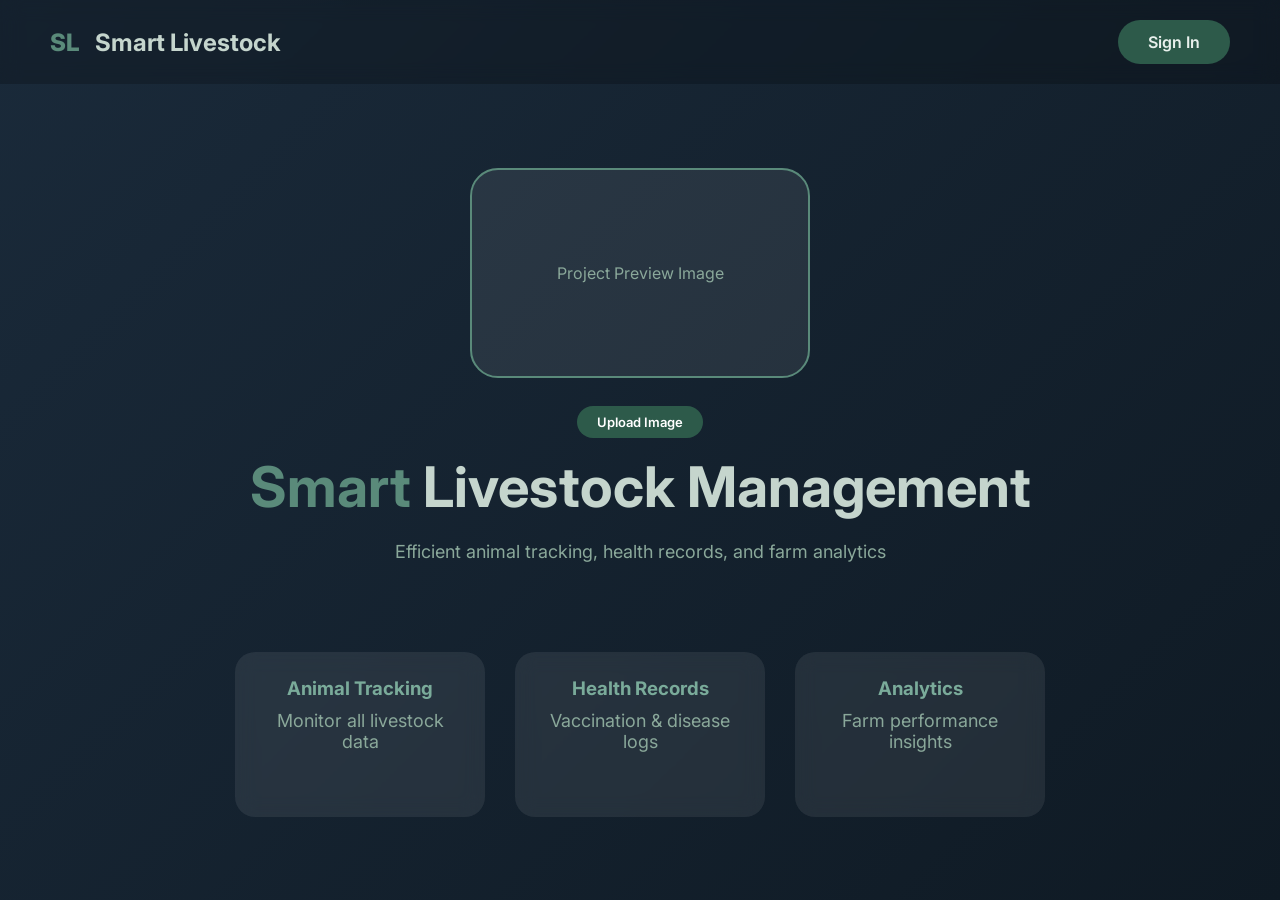
==== index.html @ d2d23c61 "Add files via upload" ====
<!DOCTYPE html>
<html lang="en">
<head>
<meta charset="UTF-8">
<meta name="viewport" content="width=device-width, initial-scale=1.0">
<title>Smart Livestock Management | Auto Tag ID System</title>
<link href="https://fonts.googleapis.com/css2?family=Inter:wght@400;500;600;700;800&display=swap" rel="stylesheet">
<style>
* { margin: 0; padding: 0; box-sizing: border-box; font-family: 'Inter', sans-serif; }

:root {
    --primary: #1a2a3a;
    --primary-dark: #0f1a24;
    --secondary: #2d5a4a;
    --secondary-light: #3a6b5a;
    --accent: #4a7c6b;
    --success: #2d6a4f;
    --warning: #b77e3a;
    --danger: #9b5e5e;
    --info: #3a6b8a;
    --dark: #1a2a2a;
    --light: #e8f0ec;
    --border: #c5d5cd;
    --card-bg: #f5faf7;
    --sidebar-bg: #1a2a2a;
    --sidebar-text: #c5d5cd;
}

body { background: #dce8e2; }

.landing-page {
    min-height: 100vh;
    background: linear-gradient(135deg, #1a2a3a 0%, #0f1a24 100%);
    display: flex;
    flex-direction: column;
}

.landing-nav {
    display: flex;
    justify-content: space-between;
    align-items: center;
    padding: 20px 50px;
    background: rgba(0,0,0,0.2);
    backdrop-filter: blur(10px);
}

.landing-nav .logo { font-size: 24px; font-weight: 700; color: #c5d5cd; }
.landing-nav .logo span { color: #5a8a7a; margin-right: 10px; font-weight: 800; }
.landing-nav button { background: #2d5a4a; color: #e8f0ec; border: none; padding: 12px 30px; border-radius: 40px; font-weight: 600; cursor: pointer; transition: 0.3s; font-size: 16px; }
.landing-nav button:hover { transform: scale(1.05); background: #3a6b5a; }

.landing-hero { flex: 1; display: flex; align-items: center; justify-content: center; text-align: center; color: #c5d5cd; padding: 50px; flex-direction: column; }
.landing-hero h1 { font-size: 56px; margin-bottom: 20px; }
.landing-hero h1 span { color: #5a8a7a; }
.landing-hero p { font-size: 18px; color: #8aa89a; margin-bottom: 40px; }

.features { display: flex; justify-content: center; gap: 30px; flex-wrap: wrap; margin-top: 50px; }
.feature-card { background: rgba(255,255,255,0.08); padding: 25px; border-radius: 20px; width: 250px; text-align: center; backdrop-filter: blur(10px); }
.feature-card h3 { margin-bottom: 10px; color: #7aab9a; }

.login-modal { display: none; position: fixed; top: 0; left: 0; width: 100%; height: 100%; background: rgba(0,0,0,0.85); z-index: 1000; justify-content: center; align-items: center; }
.login-modal-content { background: #f5faf7; padding: 40px; border-radius: 32px; width: 420px; animation: fadeInUp 0.4s ease; }
@keyframes fadeInUp { from { opacity: 0; transform: translateY(30px); } to { opacity: 1; transform: translateY(0); } }
.login-modal-content h2 { margin-bottom: 20px; text-align: center; color: #1a2a3a; }
.login-modal-content input, .login-modal-content select { width: 100%; padding: 14px; margin: 10px 0; border: 2px solid #c5d5cd; border-radius: 16px; font-size: 14px; background: white; }
.login-modal-content input:focus, .login-modal-content select:focus { outline: none; border-color: #2d5a4a; }
.login-modal-content button { width: 100%; padding: 14px; background: #2d5a4a; color: white; border: none; border-radius: 40px; font-weight: 700; cursor: pointer; margin-top: 20px; font-size: 16px; }
.login-modal-content button:hover { background: #3a6b5a; }
.close-modal { float: right; font-size: 28px; cursor: pointer; color: #64748b; }
.close-modal:hover { color: #9b5e5e; }
.login-error { background: #f0e6e6; color: #9b5e5e; padding: 12px; border-radius: 12px; margin-top: 15px; text-align: center; font-size: 13px; display: none; border-left: 4px solid #9b5e5e; }
.admin-contact-info { background: #e8f0ec; padding: 12px; border-radius: 12px; margin-top: 15px; font-size: 12px; text-align: center; color: #1a2a3a; border: 1px solid #c5d5cd; }

.app-container { display: none; }
.dashboard-container { display: flex; min-height: 100vh; background: #dce8e2; }

.sidebar { width: 280px; background: #1a2a2a; border-right: 1px solid #2a3a3a; padding: 30px 20px; position: fixed; height: 100vh; overflow-y: auto; }
.sidebar .logo { font-size: 24px; font-weight: 800; margin-bottom: 40px; color: #c5d5cd; }
.sidebar .logo span { color: #5a8a7a; }
.sidebar a { display: flex; align-items: center; gap: 12px; padding: 12px 16px; margin: 8px 0; border-radius: 12px; color: #8aa89a; text-decoration: none; cursor: pointer; transition: 0.2s; }
.sidebar a:hover, .sidebar a.active { background: #2a3a3a; color: #e8f0ec; }
.user-profile { margin-top: 40px; padding: 20px 0; border-top: 1px solid #2a3a3a; }
.user-profile .avatar { width: 50px; height: 50px; background: #2d5a4a; border-radius: 50%; display: flex; align-items: center; justify-content: center; color: white; font-weight: bold; margin-bottom: 12px; font-size: 20px; }
.logout-btn { background: #4a5a5a; color: white; border: none; padding: 10px; border-radius: 12px; width: 100%; cursor: pointer; margin-top: 15px; font-weight: 600; }
.logout-btn:hover { background: #5a6a6a; }

.main-content { margin-left: 280px; flex: 1; padding: 30px 40px; }

.stats-grid { display: grid; grid-template-columns: repeat(auto-fit, minmax(220px, 1fr)); gap: 20px; margin-bottom: 30px; }
.stat-card { background: white; padding: 25px; border-radius: 20px; border: 1px solid #c5d5cd; text-align: center; transition: 0.2s; cursor: pointer; box-shadow: 0 2px 8px rgba(0,0,0,0.05); }
.stat-card:hover { transform: translateY(-5px); box-shadow: 0 10px 25px -5px rgba(0,0,0,0.1); background: #f5faf7; }
.stat-card h2 { font-size: 36px; color: #1a2a3a; font-weight: 800; }
.stat-card p { color: #4a6a5a; font-size: 14px; font-weight: 600; margin-top: 8px; }

.content-card { background: white; border-radius: 20px; border: 1px solid #c5d5cd; margin-bottom: 25px; overflow: hidden; box-shadow: 0 2px 8px rgba(0,0,0,0.05); }
.card-header { padding: 15px 20px; display: flex; align-items: center; gap: 12px; border-bottom: 1px solid #c5d5cd; background: #f5faf7; }
.card-header .avatar-small { width: 40px; height: 40px; background: #2d5a4a; border-radius: 50%; display: flex; align-items: center; justify-content: center; color: white; font-weight: bold; font-size: 18px; }
.card-body { padding: 20px; }

table { width: 100%; border-collapse: collapse; background: white; border-radius: 16px; overflow: hidden; }
th, td { padding: 12px 16px; text-align: left; font-size: 13px; border-bottom: 1px solid #e0e8e2; }
th { background: #e8f0ec; color: #1a2a3a; font-weight: 600; }

.badge { padding: 4px 12px; border-radius: 30px; color: white; font-size: 11px; font-weight: 600; display: inline-block; }
.badge.admin { background: #2d5a4a; }
.badge.vet { background: #3a6b8a; }
.badge.owner { background: #4a7c6b; }
.badge.pregnant { background: #5a7a6a; }
.badge.healthy { background: #2d6a4f; }
.badge.sick { background: #b77e3a; }
.badge.vaccination { background: #3a6b8a; }

button.edit { background: #3a6b8a; color: white; border: none; padding: 6px 12px; border-radius: 8px; cursor: pointer; margin: 2px; font-weight: 600; font-size: 12px; transition: 0.2s; }
button.edit:hover { background: #2a5a7a; }
button.delete { background: #5a6a5a; color: white; border: none; padding: 6px 12px; border-radius: 8px; cursor: pointer; margin: 2px; font-weight: 600; font-size: 12px; transition: 0.2s; }
button.delete:hover { background: #4a5a4a; }
button.submit { background: #2d5a4a; color: white; padding: 12px; border-radius: 40px; width: 100%; cursor: pointer; border: none; font-weight: 600; transition: 0.2s; }
button.submit:hover { background: #3a6b5a; }

form { background: white; padding: 25px; border-radius: 20px; border: 1px solid #c5d5cd; margin-bottom: 20px; }
input, select, textarea { width: 100%; padding: 12px; margin: 8px 0; border: 1px solid #c5d5cd; border-radius: 12px; transition: 0.2s; background: white; }
input:focus, select:focus, textarea:focus { outline: none; border-color: #2d5a4a; box-shadow: 0 0 0 3px rgba(45,90,74,0.1); }
label { font-weight: 600; font-size: 13px; color: #1a2a3a; display: block; margin-top: 8px; }
.hidden { display: none; }

.error-message { background: #f0e6e6; color: #9b5e5e; padding: 12px; border-radius: 12px; margin: 10px 0; font-size: 13px; border-left: 4px solid #9b5e5e; display: flex; align-items: center; gap: 10px; }

.scan-logs-container { background: white; border-radius: 20px; border: 1px solid #c5d5cd; margin-top: 20px; max-height: 400px; overflow-y: auto; }
.scan-log-item { display: flex; justify-content: space-between; align-items: center; padding: 12px 16px; border-bottom: 1px solid #e0e8e2; }
.scan-log-item .log-action { font-weight: 600; color: #1a2a3a; }
.scan-log-item .log-time { color: #5a7a6a; font-size: 11px; }

.toast { position: fixed; bottom: 30px; right: 30px; background: #2d5a4a; color: white; padding: 12px 20px; border-radius: 12px; z-index: 2000; animation: slideIn 0.3s ease; font-weight: 500; }
.toast.error { background: #9b5e5e; }
@keyframes slideIn { from { transform: translateX(100%); opacity: 0; } to { transform: translateX(0); opacity: 1; } }

.empty-row td { text-align: center; padding: 40px; color: #5a7a6a; }
.auto-tag-info { background: #e8f0ec; padding: 10px 15px; border-radius: 12px; margin-bottom: 15px; font-size: 13px; color: #2d5a4a; border-left: 3px solid #2d5a4a; }
</style>
</head>
<body>

<div class="landing-page" id="landingPage">
    <div class="landing-nav">
        <div class="logo"><span>SL</span> Smart Livestock</div>
        <button id="openLoginBtn">Sign In</button>
    </div>
    <div class="landing-hero">
        <div id="landingProjectImageContainer" style="margin-bottom: 20px;">
            <div id="landingImagePreview" style="width: 340px; height: 210px; background: rgba(255,255,255,0.08); border-radius: 28px; display: flex; align-items: center; justify-content: center; overflow: hidden; border: 2px solid #5a8a7a; margin: 0 auto;">
                <span style="color:#8aa89a;">Project Preview Image</span>
            </div>
        </div>
        <div style="margin-bottom: 15px;">
            <label for="landingImageUpload" style="background: #2d5a4a; padding: 8px 20px; border-radius: 40px; cursor: pointer; font-weight: 600; font-size: 13px; color: white;">Upload Image</label>
            <input type="file" id="landingImageUpload" accept="image/*" style="display: none;">
        </div>
        <h1><span>Smart</span> Livestock Management</h1>
        <p>Efficient animal tracking, health records, and farm analytics</p>
        <div class="features">
            <div class="feature-card"><h3>Animal Tracking</h3><p>Monitor all livestock data</p></div>
            <div class="feature-card"><h3>Health Records</h3><p>Vaccination & disease logs</p></div>
            <div class="feature-card"><h3>Analytics</h3><p>Farm performance insights</p></div>
        </div>
    </div>
</div>

<div class="login-modal" id="loginModal">
    <div class="login-modal-content">
        <span class="close-modal" id="closeModalBtn">&times;</span>
        <h2>Sign In</h2>
        <select id="loginRole">
            <option value="admin">Administrator</option>
            <option value="vet">Veterinarian</option>
            <option value="owner">Owner</option>
        </select>
        <input type="password" id="loginPassword" placeholder="Password">
        <button id="loginBtn">Login</button>
        <div id="loginError" class="login-error"></div>
        <div id="accountHelpMessage" class="admin-contact-info" style="display:none;">
            <strong>No account?</strong><br>Contact Administrator to create your account.<br>Admin Email: admin@livestock.com
        </div>
        <p style="text-align:center; margin-top:15px; font-size:12px; color:#5a7a6a;">Demo: admin123 | vet123 | owner123</p>
    </div>
</div>

<div class="app-container" id="appContainer">
    <div class="dashboard-container">
        <div class="sidebar">
            <div class="logo"><span>SF</span> SmartFarm</div>
            <a onclick="navigateTo('dashboard')" class="nav-link active" data-page="dashboard">Dashboard</a>
            <a onclick="navigateTo('animals')" class="nav-link" data-page="animals" id="navAnimals">Animals</a>
            <a onclick="navigateTo('registerAnimal')" class="nav-link" data-page="registerAnimal" id="navRegisterAnimal">Add Animal</a>
            <a onclick="navigateTo('healthRecords')" class="nav-link" data-page="healthRecords" id="navHealthRecords">Health Records</a>
            <a onclick="navigateTo('registerHealth')" class="nav-link" data-page="registerHealth" id="navRegisterHealth">Add Health Record</a>
            <a onclick="navigateTo('users')" class="nav-link" data-page="users" id="navUsers">Manage Users</a>
            <a onclick="navigateTo('scanLogs')" class="nav-link" data-page="scanLogs" id="navScanLogs">Activity Logs</a>
            <div class="user-profile">
                <div class="avatar" id="userAvatar">JD</div>
                <div><strong id="userName">John Doe</strong></div>
                <div style="font-size:12px; margin-top:5px;" id="userRoleBadge"></div>
                <button class="logout-btn" id="logoutBtn">Sign Out</button>
            </div>
        </div>

        <div class="main-content">
            <div id="dashboardSection">
                <div class="stats-grid">
                    <div class="stat-card" onclick="navigateTo('animals')"><h2 id="totalAnimals">0</h2><p>Total Animals</p></div>
                    <div class="stat-card" onclick="navigateTo('healthRecords')"><h2 id="totalHealth">0</h2><p>Health Records</p></div>
                    <div class="stat-card" onclick="navigateTo('animals')"><h2 id="sickCount">0</h2><p>Sick Animals</p></div>
                    <div class="stat-card" onclick="navigateTo('users')"><h2 id="totalUsers">0</h2><p>System Users</p></div>
                </div>
                <div class="content-card">
                    <div class="card-header"><div class="avatar-small">R</div><div><strong>Recent Activity</strong><br><span style="font-size:12px;">Latest farm updates</span></div></div>
                    <div class="card-body"><div id="recentActivityList"></div></div>
                </div>
            </div>

            <div id="animalsSection" class="hidden">
                <div class="content-card">
                    <div class="card-header"><div class="avatar-small">A</div><div><strong>All Livestock</strong></div></div>
                    <div class="card-body">
                        <div style="overflow-x: auto;">
                            <table>
                                <thead><tr><th>Tag ID</th><th>Name</th><th>Type</th><th>Breed</th><th>Sex</th><th>Pregnancy</th><th>Health</th><th>Actions</th></tr></thead>
                                <tbody id="animalsTableBody"></tbody>
                            </table>
                        </div>
                    </div>
                </div>
            </div>

            <div id="registerAnimalSection" class="hidden">
                <form id="registerAnimalForm">
                    <h3>Register New Animal</h3>
                    <div class="auto-tag-info"><strong>Auto Tag ID:</strong> Tag ID will be automatically generated based on animal type (e.g., COW-001, GOAT-001)</div>
                    <div id="animalFormError" class="error-message" style="display:none;"></div>
                    <label>Generated Tag ID</label>
                    <input type="text" id="generatedTagId" readonly style="background:#e8f0ec; font-weight:bold;">
                    <label>Animal Name</label><input type="text" id="animalName" placeholder="Animal Name" required>
                    <label>Animal Type</label><select id="animalType" required><option value="">Select Type</option></select>
                    <label>Breed</label><select id="animalBreed" required><option value="">Select Breed</option></select>
                    <label>Sex</label><select id="animalSex"><option>Male</option><option>Female</option></select>
                    <label>Birth Date</label><input type="date" id="animalBirthdate">
                    <label>Pregnancy</label><select id="animalPregnant"><option value="false">Not Pregnant</option><option value="true">Pregnant</option></select>
                    <label>Health Status</label><select id="animalSick"><option value="false">Healthy</option><option value="true">Sick</option></select>
                    <label>Owner Contact</label><input type="text" id="animalOwnerContact" placeholder="Owner phone or email">
                    <input type="hidden" id="editAnimalId">
                    <button type="submit" class="submit">Save Animal</button>
                </form>
            </div>

            <div id="healthRecordsSection" class="hidden">
                <div class="content-card">
                    <div class="card-header"><div class="avatar-small">H</div><div><strong>Health Records</strong></div></div>
                    <div class="card-body">
                        <div style="overflow-x: auto;">
                            <table>
                                <thead><tr><th>Animal Tag</th><th>Animal Name</th><th>Type</th><th>Start Date</th><th>End Date</th><th>Next Event</th><th>Vet Name</th><th>Actions</th></tr></thead>
                                <tbody id="healthTableBody"></tbody>
                            </table>
                        </div>
                    </div>
                </div>
            </div>

            <div id="registerHealthSection" class="hidden">
                <form id="registerHealthForm">
                    <h3>Add Health Record</h3>
                    <div id="healthFormError" class="error-message" style="display:none;"></div>
                    <label>Select Animal</label><select id="healthTagId" required></select>
                    <label>Record Type</label><select id="healthType"><option value="Vaccination">Vaccination</option><option value="Pregnancy Check">Pregnancy Check</option><option value="Disease Treatment">Disease Treatment</option><option value="General Checkup">General Checkup</option><option value="Deworming">Deworming</option></select>
                    <label>Start Date</label><input type="date" id="healthStartDate" required>
                    <label>End Date</label><input type="date" id="healthEndDate">
                    <label>Next Scheduled Event</label><input type="date" id="healthNextEvent">
                    <label>Notes</label><textarea id="healthNotes" rows="2" placeholder="Additional details..."></textarea>
                    <label>Vet Name</label><input type="text" id="healthVetName" placeholder="Veterinarian name">
                    <label>Vet Contact</label><input type="text" id="healthVetContact" placeholder="Phone">
                    <input type="hidden" id="editHealthId">
                    <button type="submit" class="submit">Save Record</button>
                </form>
            </div>

            <div id="usersSection" class="hidden">
                <div class="content-card">
                    <div class="card-header"><div class="avatar-small">U</div><div><strong>User Management (Admin Only)</strong></div></div>
                    <div class="card-body">
                        <form id="registerUserForm"><h4>Create New Account</h4><input type="text" id="newUserName" placeholder="Full Name" required><input type="email" id="newUserEmail" placeholder="Email" required><input type="tel" id="newUserPhone" placeholder="Phone Number" required><select id="newUserRole"><option value="owner">Owner</option><option value="vet">Veterinarian</option><option value="admin">Admin</option></select><input type="password" id="newUserPassword" placeholder="Password"><button type="submit" class="submit">Create Account</button></form>
                        <table><thead><tr><th>Name</th><th>Email</th><th>Phone</th><th>Role</th><th>Action</th></tr></thead><tbody id="usersTable"></tbody></table>
                    </div>
                </div>
            </div>

            <div id="scanLogsSection" class="hidden">
                <div class="content-card">
                    <div class="card-header"><div class="avatar-small">L</div><div><strong>System Activity Logs</strong></div></div>
                    <div class="card-body"><div id="scanLogsFullList" class="scan-logs-container"></div></div>
                </div>
            </div>
        </div>
    </div>
</div>

<script>
const breedDatabase = {
    "Cow": ["Holstein Friesian", "Jersey", "Angus", "Hereford", "Sahiwal", "Ankole", "Simmental", "Charolais", "Limousin", "Brahman", "Gelbvieh"],
    "Goat": ["Boer", "Saanen", "Nubian", "Alpine", "Toggenburg", "Angora", "Kiko", "Spanish Goat", "Pygmy Goat", "LaMancha", "Oberhasli"],
    "Sheep": ["Merino", "Dorper", "Suffolk", "Romney", "Balami", "Blackhead Persian", "Hampshire", "Southdown", "Cheviot", "Lincoln", "Karakul"],
    "Pig": ["Yorkshire", "Landrace", "Duroc", "Berkshire", "Large White", "Hampshire", "Pietrain", "Chester White", "Tamworth", "Gloucestershire Old Spots", "Meishan"],
    "Chicken": ["Broiler", "Layer", "Kuroiler", "Rhode Island Red", "Leghorn", "Sussex", "Orpington", "Australorp", "Plymouth Rock", "Wyandotte", "Brahma"],
    "Rabbit": ["New Zealand White", "California", "Flemish Giant", "Rex", "Dutch", "Lionhead", "Angora", "Himalayan", "Mini Lop", "English Lop", "Havana"],
    "Horse": ["Thoroughbred", "Arabian", "Quarter Horse", "Appaloosa", "Andalusian", "Friesian", "Mustang", "Clydesdale", "Shetland Pony", "Morgan", "Paint Horse"],
    "Donkey": ["Standard Donkey", "Mammoth Donkey", "Mediterranean Miniature", "Poitou Donkey", "Abyssinian Donkey", "American Spotted", "Andalusian Donkey", "Burro", "Somali Wild", "Kiang", "Onager"],
    "Turkey": ["Broad Breasted White", "Broad Breasted Bronze", "Bourbon Red", "Narragansett", "Royal Palm", "Standard Bronze", "Beltsville Small White", "Black Turkey", "Midget White", "Jersey Buff", "Slate Turkey"],
    "Duck": ["Pekin Duck", "Muscovy Duck", "Mallard", "Rouen Duck", "Cayuga Duck", "Indian Runner", "Khaki Campbell", "Welsh Harlequin", "Buff Duck", "Saxony Duck", "Silver Appleyard"],
    "Bee": ["Italian Honey Bee", "Carniolan Honey Bee", "German Honey Bee", "Buckfast Bee", "Russian Honey Bee", "Africanized Bee", "Caucasian Bee", "Cordovan Bee", "Minnesota Hygienic", "Saskatraz Bee", "VSH Bee"]
};

const animalTypes = ["Cow", "Goat", "Sheep", "Pig", "Chicken", "Rabbit", "Horse", "Donkey", "Turkey", "Duck", "Bee"];

let currentUser = null;
let animals = [];
let healthRecords = [];
let systemUsers = [];
let scanLogs = [];

function generateUniqueTagId(animalType) {
    const upperType = animalType.toUpperCase();
    const existingTags = animals.filter(a => a.animal_type === animalType).map(a => a.tag_id);
    let maxNum = 0;
    for (let tag of existingTags) {
        const match = tag.match(new RegExp(`^${upperType}-(\\d+)$`));
        if (match) {
            maxNum = Math.max(maxNum, parseInt(match[1]));
        }
    }
    const newNum = maxNum + 1;
    return `${upperType}-${String(newNum).padStart(3, '0')}`;
}

function updateGeneratedTagId() {
    const type = document.getElementById('animalType').value;
    const editId = document.getElementById('editAnimalId').value;
    if (editId) {
        const animal = animals.find(a => a.id == editId);
        if (animal) {
            document.getElementById('generatedTagId').value = animal.tag_id;
            return;
        }
    }
    if (type) {
        const newTag = generateUniqueTagId(type);
        document.getElementById('generatedTagId').value = newTag;
    } else {
        document.getElementById('generatedTagId').value = '';
    }
}

function loadDataFromStorage() {
    animals = JSON.parse(localStorage.getItem('livestock_animals') || '[]');
    healthRecords = JSON.parse(localStorage.getItem('livestock_health') || '[]');
    systemUsers = JSON.parse(localStorage.getItem('livestock_users') || '[]');
    scanLogs = JSON.parse(localStorage.getItem('livestock_logs') || '[]');
    
    if (animals.length === 0) {
        animals = [
            { id: 1, tag_id: "COW-001", name: "Bessie", animal_type: "Cow", breed: "Holstein Friesian", sex: "Female", birthdate: "2020-03-15", is_pregnant: true, is_sick: false, owner_contact: "555-0101" },
            { id: 2, tag_id: "COW-002", name: "Daisy", animal_type: "Cow", breed: "Jersey", sex: "Female", birthdate: "2021-07-22", is_pregnant: false, is_sick: false, owner_contact: "555-0102" },
            { id: 3, tag_id: "GOAT-001", name: "Billy", animal_type: "Goat", breed: "Boer", sex: "Male", birthdate: "2022-01-10", is_pregnant: false, is_sick: true, owner_contact: "555-0103" },
            { id: 4, tag_id: "HORSE-001", name: "Thunder", animal_type: "Horse", breed: "Arabian", sex: "Male", birthdate: "2019-06-15", is_pregnant: false, is_sick: false, owner_contact: "555-0104" }
        ];
        saveAnimals();
    }
    
    if (healthRecords.length === 0 && animals.length > 0) {
        healthRecords = [
            { id: 1, animal_tag_id: "COW-001", animal_name: "Bessie", type: "Pregnancy Check", start_date: "2024-01-15", end_date: "", next_event_date: "2024-04-15", notes: "Regular pregnancy checkup", vet_name: "Dr. Smith", vet_contact: "555-0201" },
            { id: 2, animal_tag_id: "COW-002", animal_name: "Daisy", type: "Vaccination", start_date: "2024-02-01", end_date: "", next_event_date: "2024-08-01", notes: "Annual vaccination", vet_name: "Dr. Johnson", vet_contact: "555-0202" }
        ];
        saveHealthRecords();
    }
    
    if (systemUsers.length === 0) {
        systemUsers = [
            { id: 1, name: "Admin User", email: "admin@livestock.com", phone: "+250788000111", role: "admin", password: "admin123", approved: true },
            { id: 2, name: "Dr. Sarah", email: "vet@livestock.com", phone: "+250788000222", role: "vet", password: "vet123", approved: true },
            { id: 3, name: "Peter Owner", email: "owner@livestock.com", phone: "+250788000333", role: "owner", password: "owner123", approved: true }
        ];
        saveUsers();
    }
}

function saveAnimals() { localStorage.setItem('livestock_animals', JSON.stringify(animals)); }
function saveHealthRecords() { localStorage.setItem('livestock_health', JSON.stringify(healthRecords)); }
function saveUsers() { localStorage.setItem('livestock_users', JSON.stringify(systemUsers)); }
function saveLogs() { localStorage.setItem('livestock_logs', JSON.stringify(scanLogs)); }

function addScanLog(action, details) {
    if (currentUser) {
        scanLogs.unshift({ id: Date.now(), user_name: currentUser.name, user_role: currentUser.role, action: action, details: details, created_at: new Date().toLocaleString() });
        if (scanLogs.length > 100) scanLogs.pop();
        saveLogs();
    }
}

function showToast(msg, isErr = false) {
    let t = document.createElement('div');
    t.className = 'toast' + (isErr ? ' error' : '');
    t.innerText = msg;
    document.body.appendChild(t);
    setTimeout(() => t.remove(), 3000);
}

function populateAnimalTypes() {
    let typeSelect = document.getElementById('animalType');
    typeSelect.innerHTML = '<option value="">Select Type</option>';
    animalTypes.forEach(type => { let opt = document.createElement('option'); opt.value = type; opt.textContent = type; typeSelect.appendChild(opt); });
}

function populateBreeds() {
    let type = document.getElementById('animalType').value;
    let breedSelect = document.getElementById('animalBreed');
    breedSelect.innerHTML = '<option value="">Select Breed</option>';
    if (type && breedDatabase[type]) {
        breedDatabase[type].forEach(breed => { let opt = document.createElement('option'); opt.value = breed; opt.textContent = breed; breedSelect.appendChild(opt); });
    }
    updateGeneratedTagId();
}

document.getElementById('landingImageUpload').addEventListener('change', function(e) {
    let file = e.target.files[0];
    if (file) { let reader = new FileReader(); reader.onload = function(ev) { document.getElementById('landingImagePreview').innerHTML = `<img src="${ev.target.result}" style="width:100%; height:100%; object-fit:cover;">`; localStorage.setItem('livestock_landing_image', ev.target.result); }; reader.readAsDataURL(file); }
});
const savedLandingImage = localStorage.getItem('livestock_landing_image');
if (savedLandingImage) document.getElementById('landingImagePreview').innerHTML = `<img src="${savedLandingImage}" style="width:100%; height:100%; object-fit:cover;">`;

function performLogin() {
    let role = document.getElementById('loginRole').value, pwd = document.getElementById('loginPassword').value, errorDiv = document.getElementById('loginError'), helpDiv = document.getElementById('accountHelpMessage');
    errorDiv.style.display = 'none'; helpDiv.style.display = 'none';
    if (!pwd) { errorDiv.innerHTML = 'Please enter password'; errorDiv.style.display = 'block'; return; }
    let found = systemUsers.find(u => u.role === role && u.password === pwd && u.approved);
    if (found) {
        currentUser = found;
        document.getElementById('landingPage').style.display = 'none';
        document.getElementById('appContainer').style.display = 'block';
        document.getElementById('loginModal').style.display = 'none';
        document.getElementById('loginPassword').value = '';
        updateUIByRole();
        refreshAllData();
        addScanLog('Login', `${found.name} logged in`);
        showToast(`Welcome, ${found.name}!`);
    } else { errorDiv.innerHTML = 'Invalid credentials!'; errorDiv.style.display = 'block'; helpDiv.style.display = 'block'; }
}

function refreshAllData() {
    updateDashboard();
    renderAnimalsTable();
    renderHealthRecordsTable();
    renderUsersTable();
    renderScanLogs();
    updateHealthTagOptions();
}

function logout() { if (currentUser) addScanLog('Logout', `${currentUser.name} logged out`); currentUser = null; document.getElementById('landingPage').style.display = 'block'; document.getElementById('appContainer').style.display = 'none'; document.getElementById('loginModal').style.display = 'none'; }

function updateUIByRole() {
    let role = currentUser.role, isVet = (role === 'vet');
    document.getElementById('navAnimals').style.display = isVet ? 'none' : 'flex';
    document.getElementById('navRegisterAnimal').style.display = (role === 'admin' || role === 'owner') ? 'flex' : 'none';
    document.getElementById('navRegisterHealth').style.display = (role === 'admin' || role === 'vet') ? 'flex' : 'none';
    document.getElementById('navUsers').style.display = (role === 'admin') ? 'flex' : 'none';
    document.getElementById('navScanLogs').style.display = (role === 'admin') ? 'flex' : 'none';
    document.getElementById('userAvatar').innerHTML = currentUser.name.charAt(0).toUpperCase();
    document.getElementById('userName').innerHTML = currentUser.name;
    let roleNames = { admin: 'Administrator', vet: 'Veterinarian', owner: 'Owner' };
    document.getElementById('userRoleBadge').innerHTML = `<span class="badge ${role}">${roleNames[role]}</span>`;
}

function navigateTo(page) {
    document.querySelectorAll('.main-content > div').forEach(div => div.classList.add('hidden'));
    document.getElementById(page + 'Section').classList.remove('hidden');
    document.querySelectorAll('.nav-link').forEach(l => l.classList.remove('active'));
    let activeLink = document.querySelector(`.nav-link[data-page="${page}"]`);
    if (activeLink) activeLink.classList.add('active');
    if (page === 'dashboard') updateDashboard();
    if (page === 'animals' && currentUser.role !== 'vet') renderAnimalsTable();
    if (page === 'healthRecords') renderHealthRecordsTable();
    if (page === 'registerHealth') updateHealthTagOptions();
    if (page === 'users' && currentUser.role === 'admin') renderUsersTable();
    if (page === 'scanLogs' && currentUser.role === 'admin') renderScanLogs();
}

function updateDashboard() {
    document.getElementById('totalAnimals').innerText = animals.length;
    document.getElementById('totalHealth').innerText = healthRecords.length;
    document.getElementById('sickCount').innerText = animals.filter(a => a.is_sick).length;
    document.getElementById('totalUsers').innerText = systemUsers.length;
    let recent = ''; for (let i = 0; i < Math.min(5, scanLogs.length); i++) { recent += `<div style="padding:10px 0; border-bottom:1px solid #e0e8e2;"><strong>${scanLogs[i].action}</strong> - ${scanLogs[i].user_name}<br><span style="font-size:11px; color:#5a7a6a;">${scanLogs[i].created_at}</span></div>`; }
    document.getElementById('recentActivityList').innerHTML = recent || '<p style="text-align:center; padding:20px;">No recent activity</p>';
}

function renderScanLogs() { let c = document.getElementById('scanLogsFullList'); if (!c) return; c.innerHTML = scanLogs.length ? scanLogs.map(l => `<div class="scan-log-item"><div><span class="log-action">${l.action}</span><br><span class="log-time">${l.details}</span></div><div><span class="log-time">${l.user_name} - ${l.created_at}</span></div></div>`).join('') : '<div style="padding:20px;text-align:center;">No logs yet</div>'; }

function renderAnimalsTable() {
    if (currentUser && currentUser.role === 'vet') return;
    let tbody = document.getElementById('animalsTableBody');
    if (!tbody) return;
    tbody.innerHTML = '';
    if (animals.length === 0) { tbody.innerHTML = '<tr class="empty-row"><td colspan="8">No animals registered. Click "Add Animal" to get started.</tr>'; return; }
    let canEdit = (currentUser && (currentUser.role === 'admin' || currentUser.role === 'owner'));
    let canDelete = (currentUser && currentUser.role === 'admin');
    animals.forEach(animal => { let row = tbody.insertRow(); let btns = ''; if (canEdit) btns += `<button class="edit" onclick="editAnimal(${animal.id})">Edit</button>`; if (canDelete) btns += `<button class="delete" onclick="deleteAnimal(${animal.id})">Delete</button>`; row.innerHTML = `<td><strong>${animal.tag_id}</strong></td><td>${animal.name}</td><td>${animal.animal_type}</td><td>${animal.breed || ''}</td><td>${animal.sex}</td><td><span class="badge ${animal.is_pregnant ? 'pregnant' : 'healthy'}">${animal.is_pregnant ? 'Pregnant' : 'Not Pregnant'}</span></td><td><span class="badge ${animal.is_sick ? 'sick' : 'healthy'}">${animal.is_sick ? 'Sick' : 'Healthy'}</span></td><td>${btns}</td>`; });
}

function renderHealthRecordsTable() {
    let tbody = document.getElementById('healthTableBody');
    if (!tbody) return;
    tbody.innerHTML = '';
    if (healthRecords.length === 0) { tbody.innerHTML = '<tr class="empty-row"><td colspan="8">No health records. Click "Add Health Record" to get started.</tr>'; return; }
    let canEdit = (currentUser && (currentUser.role === 'admin' || currentUser.role === 'vet'));
    let canDelete = (currentUser && currentUser.role === 'admin');
    healthRecords.forEach(record => { let row = tbody.insertRow(); let btns = ''; if (canEdit) btns += `<button class="edit" onclick="editHealth(${record.id})">Edit</button>`; if (canDelete) btns += `<button class="delete" onclick="deleteHealth(${record.id})">Delete</button>`; row.innerHTML = `<td><strong>${record.animal_tag_id}</strong></td><td>${record.animal_name || '—'}</td><td><span class="badge vaccination">${record.type}</span></td><td>${record.start_date || '—'}</td><td>${record.end_date || '—'}</td><td>${record.next_event_date || '—'}</td><td>${record.vet_name || '—'}</td><td>${btns}</td>`; });
}

function updateHealthTagOptions() { let sel = document.getElementById('healthTagId'); if (!sel) return; sel.innerHTML = '<option value="">Select Animal</option>'; animals.forEach(animal => { let opt = document.createElement('option'); opt.value = animal.tag_id; opt.textContent = `${animal.name} (${animal.tag_id}) - ${animal.animal_type}`; sel.appendChild(opt); }); }

document.getElementById('registerAnimalForm').onsubmit = function(e) {
    e.preventDefault();
    if (currentUser.role !== 'admin' && currentUser.role !== 'owner') { showToast("Permission denied!", true); return; }
    let sex = document.getElementById('animalSex').value, preg = document.getElementById('animalPregnant').value === 'true';
    if (sex === 'Male' && preg) { document.getElementById('animalFormError').style.display = 'flex'; document.getElementById('animalFormError').innerHTML = 'ERROR: A male animal cannot be pregnant!'; return; }
    let editId = document.getElementById('editAnimalId').value;
    let generatedTag = document.getElementById('generatedTagId').value;
    let animalData = { id: editId ? parseInt(editId) : Date.now(), tag_id: generatedTag, name: document.getElementById('animalName').value.trim(), animal_type: document.getElementById('animalType').value, breed: document.getElementById('animalBreed').value, sex: sex, birthdate: document.getElementById('animalBirthdate').value, is_pregnant: preg, is_sick: document.getElementById('animalSick').value === 'true', owner_contact: document.getElementById('animalOwnerContact').value };
    if (!animalData.name || !animalData.animal_type || !animalData.breed) { showToast("Name, Type and Breed are required", true); return; }
    if (!editId && animals.some(a => a.tag_id === generatedTag)) { showToast("Tag ID already exists!", true); return; }
    document.getElementById('animalFormError').style.display = 'none';
    if (editId) { let index = animals.findIndex(a => a.id == editId); if (index !== -1) animals[index] = animalData; addScanLog('Updated Animal', `${animalData.name} updated`); showToast("Animal updated successfully"); } 
    else { animals.push(animalData); addScanLog('Added Animal', `${animalData.name} registered with tag ${generatedTag}`); showToast("Animal registered successfully"); }
    saveAnimals(); document.getElementById('editAnimalId').value = ''; this.reset(); document.getElementById('animalBreed').innerHTML = '<option value="">Select Breed</option>'; document.getElementById('generatedTagId').value = ''; refreshAllData(); navigateTo('animals');
};

document.getElementById('registerHealthForm').onsubmit = function(e) {
    e.preventDefault();
    if (currentUser.role !== 'admin' && currentUser.role !== 'vet') { showToast("Only Admin or Vet can manage health records", true); return; }
    let selectedTag = document.getElementById('healthTagId').value, selectedAnimal = animals.find(a => a.tag_id === selectedTag);
    let editId = document.getElementById('editHealthId').value;
    let recordData = { id: editId ? parseInt(editId) : Date.now(), animal_tag_id: selectedTag, animal_name: selectedAnimal ? selectedAnimal.name : '', type: document.getElementById('healthType').value, start_date: document.getElementById('healthStartDate').value, end_date: document.getElementById('healthEndDate').value, next_event_date: document.getElementById('healthNextEvent').value, notes: document.getElementById('healthNotes').value, vet_name: document.getElementById('healthVetName').value, vet_contact: document.getElementById('healthVetContact').value };
    if (!recordData.animal_tag_id || !recordData.start_date) { showToast("Animal and Start Date are required", true); return; }
    if (editId) { let index = healthRecords.findIndex(r => r.id == editId); if (index !== -1) healthRecords[index] = recordData; addScanLog('Updated Health', `${recordData.type} record updated`); showToast("Health record updated"); } 
    else { healthRecords.push(recordData); addScanLog('Added Health', `${recordData.type} record added for ${recordData.animal_tag_id}`); showToast("Health record saved"); }
    saveHealthRecords(); document.getElementById('editHealthId').value = ''; this.reset(); refreshAllData(); navigateTo('healthRecords');
};

document.getElementById('registerUserForm').onsubmit = function(e) { e.preventDefault(); if (currentUser.role !== 'admin') { showToast("Only Admin can create accounts!", true); return; } let newUser = { id: Date.now(), name: document.getElementById('newUserName').value, email: document.getElementById('newUserEmail').value, phone: document.getElementById('newUserPhone').value, role: document.getElementById('newUserRole').value, password: document.getElementById('newUserPassword').value || 'temp123', approved: true }; systemUsers.push(newUser); saveUsers(); addScanLog('Created User', `Account for ${newUser.name} created`); showToast(`Account created for ${newUser.name}`); renderUsersTable(); this.reset(); };
function renderUsersTable() { let tbody = document.getElementById('usersTable'); if (!tbody) return; tbody.innerHTML = ''; systemUsers.forEach(user => { let row = tbody.insertRow(); let delBtn = (currentUser?.role === 'admin' && user.role !== 'admin') ? `<button class="delete" onclick="deleteUser(${user.id})">Delete</button>` : '—'; row.innerHTML = `<td><strong>${user.name}</strong></td><td>${user.email}</td><td>${user.phone || ''}</td><td><span class="badge ${user.role}">${user.role}</span></td><td>${delBtn}</td>`; }); }
function deleteUser(id) { if (confirm('Delete this user?')) { systemUsers = systemUsers.filter(u => u.id !== id); saveUsers(); renderUsersTable(); showToast('User deleted'); } }
function editAnimal(id) { let animal = animals.find(a => a.id === id); if (!animal) return; document.getElementById('editAnimalId').value = animal.id; document.getElementById('generatedTagId').value = animal.tag_id; document.getElementById('animalName').value = animal.name; document.getElementById('animalType').value = animal.animal_type; populateBreeds(); setTimeout(() => document.getElementById('animalBreed').value = animal.breed, 50); document.getElementById('animalSex').value = animal.sex; document.getElementById('animalBirthdate').value = animal.birthdate || ''; document.getElementById('animalPregnant').value = animal.is_pregnant ? 'true' : 'false'; document.getElementById('animalSick').value = animal.is_sick ? 'true' : 'false'; document.getElementById('animalOwnerContact').value = animal.owner_contact || ''; navigateTo('registerAnimal'); }
function deleteAnimal(id) { if (currentUser.role !== 'admin') { showToast("Only Admin can delete animals", true); return; } let animal = animals.find(a => a.id === id); if (confirm(`Delete ${animal.name}? This will also delete all health records.`)) { animals = animals.filter(a => a.id !== id); healthRecords = healthRecords.filter(h => h.animal_tag_id !== animal.tag_id); saveAnimals(); saveHealthRecords(); addScanLog('Deleted Animal', `${animal.tag_id} removed`); refreshAllData(); showToast('Animal deleted'); } }
function editHealth(id) { let record = healthRecords.find(r => r.id === id); if (!record) return; document.getElementById('editHealthId').value = record.id; document.getElementById('healthTagId').value = record.animal_tag_id; document.getElementById('healthType').value = record.type; document.getElementById('healthStartDate').value = record.start_date || ''; document.getElementById('healthEndDate').value = record.end_date || ''; document.getElementById('healthNextEvent').value = record.next_event_date || ''; document.getElementById('healthNotes').value = record.notes || ''; document.getElementById('healthVetName').value = record.vet_name || ''; document.getElementById('healthVetContact').value = record.vet_contact || ''; navigateTo('registerHealth'); }
function deleteHealth(id) { if (currentUser.role !== 'admin') { showToast("Only Admin can delete health records", true); return; } if (confirm('Delete this health record?')) { healthRecords = healthRecords.filter(r => r.id !== id); saveHealthRecords(); addScanLog('Deleted Health', 'Health record removed'); refreshAllData(); showToast('Health record deleted'); } }

document.getElementById('openLoginBtn').onclick = () => document.getElementById('loginModal').style.display = 'flex';
document.getElementById('closeModalBtn').onclick = () => document.getElementById('loginModal').style.display = 'none';
document.getElementById('loginBtn').onclick = performLogin;
document.getElementById('logoutBtn').onclick = logout;
window.onclick = e => { if (e.target == document.getElementById('loginModal')) document.getElementById('loginModal').style.display = 'none'; };
document.getElementById('loginPassword').onkeypress = e => { if (e.key === 'Enter') performLogin(); };
document.getElementById('animalType').addEventListener('change', function() { populateBreeds(); updateGeneratedTagId(); });

populateAnimalTypes();
loadDataFromStorage();
</script>
</body>
</html>
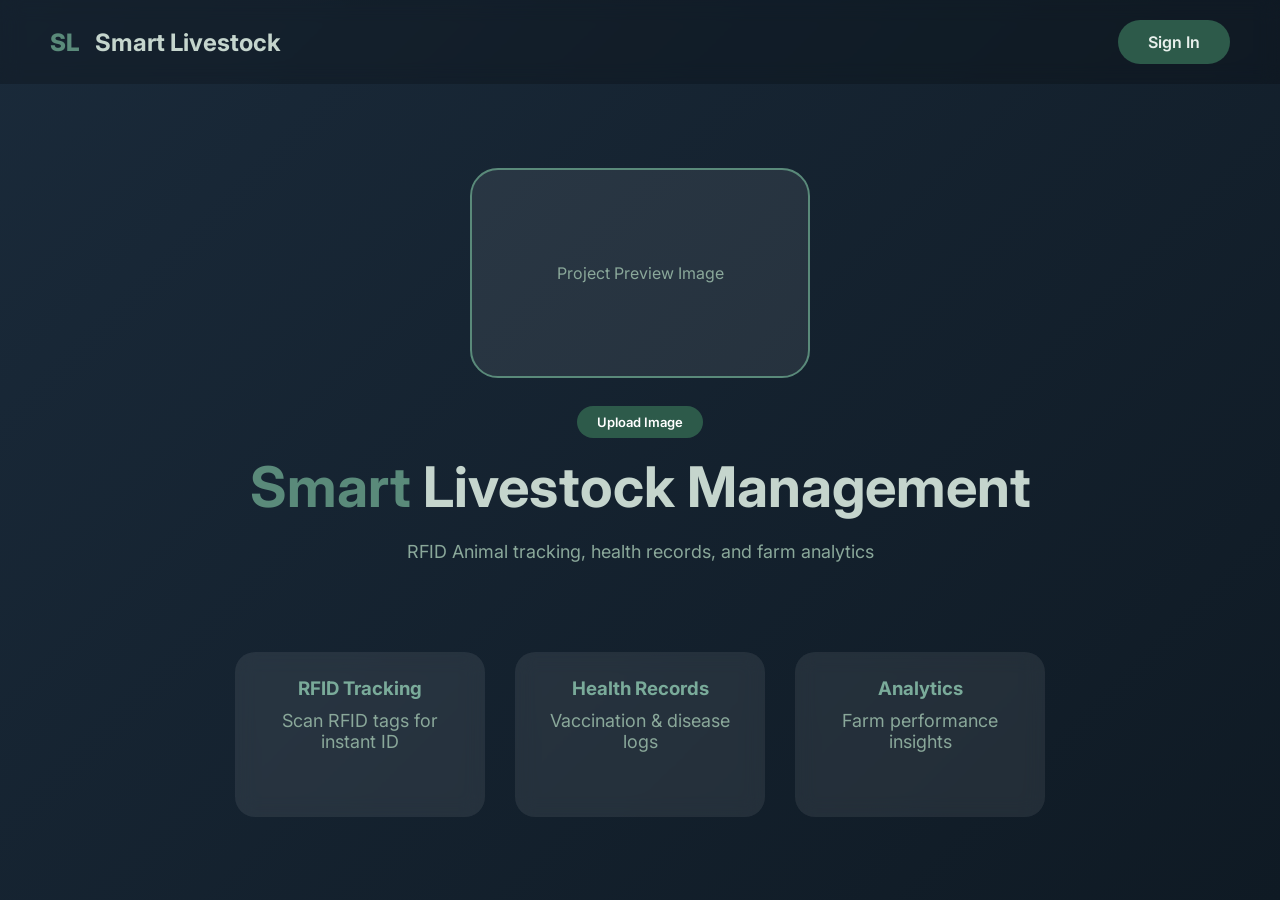
==== commit b810d8f9: "Add files via upload" ====
--- a/index.html
+++ b/index.html
@@ -3,7 +3,7 @@
 <head>
 <meta charset="UTF-8">
 <meta name="viewport" content="width=device-width, initial-scale=1.0">
-<title>Smart Livestock Management | Auto Tag ID System</title>
+<title>Smart Livestock Management | RFID Auto ID System</title>
 <link href="https://fonts.googleapis.com/css2?family=Inter:wght@400;500;600;700;800&display=swap" rel="stylesheet">
 <style>
 * { margin: 0; padding: 0; box-sizing: border-box; font-family: 'Inter', sans-serif; }
@@ -136,6 +136,16 @@
 
 .empty-row td { text-align: center; padding: 40px; color: #5a7a6a; }
 .auto-tag-info { background: #e8f0ec; padding: 10px 15px; border-radius: 12px; margin-bottom: 15px; font-size: 13px; color: #2d5a4a; border-left: 3px solid #2d5a4a; }
+.rfid-info { background: #e0e8f0; padding: 10px 15px; border-radius: 12px; margin-bottom: 15px; font-size: 13px; color: #1a2a3a; border-left: 3px solid #3a6b8a; }
+
+.log-management-buttons { display: flex; gap: 12px; margin-bottom: 20px; flex-wrap: wrap; }
+.log-action-btn { background: #2d5a4a; color: white; border: none; padding: 8px 16px; border-radius: 40px; cursor: pointer; font-size: 13px; font-weight: 600; transition: 0.2s; }
+.log-action-btn:hover { background: #3a6b5a; transform: scale(1.02); }
+.log-action-btn.danger { background: #9b5e5e; }
+.log-action-btn.danger:hover { background: #8a4e4e; }
+.log-action-btn.warning { background: #b77e3a; }
+.log-action-btn.warning:hover { background: #a06e30; }
+.recover-area { background: #e8f0ec; padding: 15px; border-radius: 16px; margin-bottom: 20px; border-left: 4px solid #2d5a4a; }
 </style>
 </head>
 <body>
@@ -156,9 +166,9 @@
             <input type="file" id="landingImageUpload" accept="image/*" style="display: none;">
         </div>
         <h1><span>Smart</span> Livestock Management</h1>
-        <p>Efficient animal tracking, health records, and farm analytics</p>
+        <p>RFID Animal tracking, health records, and farm analytics</p>
         <div class="features">
-            <div class="feature-card"><h3>Animal Tracking</h3><p>Monitor all livestock data</p></div>
+            <div class="feature-card"><h3>RFID Tracking</h3><p>Scan RFID tags for instant ID</p></div>
             <div class="feature-card"><h3>Health Records</h3><p>Vaccination & disease logs</p></div>
             <div class="feature-card"><h3>Analytics</h3><p>Farm performance insights</p></div>
         </div>
@@ -175,10 +185,18 @@
             <option value="owner">Owner</option>
         </select>
         <input type="password" id="loginPassword" placeholder="Password">
+        <div style="margin: 5px 0 10px 0; font-size: 12px; color: #666;">
+            <label style="display: inline-flex; align-items: center; gap: 8px; cursor: pointer;">
+                <input type="checkbox" id="showPasswordCheckbox"> Show Password
+            </label>
+        </div>
         <button id="loginBtn">Login</button>
         <div id="loginError" class="login-error"></div>
         <div id="accountHelpMessage" class="admin-contact-info" style="display:none;">
-            <strong>No account?</strong><br>Contact Administrator to create your account.<br>Admin Email: admin@livestock.com
+            <strong>Demo Credentials:</strong><br>
+            Admin: admin123<br>
+            Vet: vet123<br>
+            Owner: owner123
         </div>
         <p style="text-align:center; margin-top:15px; font-size:12px; color:#5a7a6a;">Demo: admin123 | vet123 | owner123</p>
     </div>
@@ -222,8 +240,22 @@
                     <div class="card-header"><div class="avatar-small">A</div><div><strong>All Livestock</strong></div></div>
                     <div class="card-body">
                         <div style="overflow-x: auto;">
-                            <table>
-                                <thead><tr><th>Tag ID</th><th>Name</th><th>Type</th><th>Breed</th><th>Sex</th><th>Pregnancy</th><th>Health</th><th>Actions</th></tr></thead>
+                            <table id="animalsTable">
+                                <thead>
+                                    <tr>
+                                        <th>ID (Auto)</th>
+                                        <th>RFID Tag ID</th>
+                                        <th>Name</th>
+                                        <th>Type</th>
+                                        <th>Breed</th>
+                                        <th>Sex</th>
+                                        <th>Birth Date</th>
+                                        <th>Pregnancy</th>
+                                        <th>Health</th>
+                                        <th>Owner Contact</th>
+                                        <th>Actions</th>
+                                    </tr>
+                                </thead>
                                 <tbody id="animalsTableBody"></tbody>
                             </table>
                         </div>
@@ -234,10 +266,16 @@
             <div id="registerAnimalSection" class="hidden">
                 <form id="registerAnimalForm">
                     <h3>Register New Animal</h3>
-                    <div class="auto-tag-info"><strong>Auto Tag ID:</strong> Tag ID will be automatically generated based on animal type (e.g., COW-001, GOAT-001)</div>
+                    <div class="auto-tag-info"><strong>Auto ID:</strong> ID will be automatically generated based on animal type (e.g., COW-001, GOAT-001)</div>
+                    <div class="rfid-info"><strong>📡 RFID Scanner Ready:</strong> Scan RFID tag/card to capture Tag ID</div>
                     <div id="animalFormError" class="error-message" style="display:none;"></div>
-                    <label>Generated Tag ID</label>
+                    
+                    <label>🔍 RFID Tag ID (Scan RFID Card)</label>
+                    <input type="text" id="rfidTagId" placeholder="Scan RFID card here..." style="font-family: monospace; font-weight: bold;">
+                    
+                    <label>🆔 Auto-Generated ID</label>
                     <input type="text" id="generatedTagId" readonly style="background:#e8f0ec; font-weight:bold;">
+                    
                     <label>Animal Name</label><input type="text" id="animalName" placeholder="Animal Name" required>
                     <label>Animal Type</label><select id="animalType" required><option value="">Select Type</option></select>
                     <label>Breed</label><select id="animalBreed" required><option value="">Select Breed</option></select>
@@ -256,8 +294,20 @@
                     <div class="card-header"><div class="avatar-small">H</div><div><strong>Health Records</strong></div></div>
                     <div class="card-body">
                         <div style="overflow-x: auto;">
-                            <table>
-                                <thead><tr><th>Animal Tag</th><th>Animal Name</th><th>Type</th><th>Start Date</th><th>End Date</th><th>Next Event</th><th>Vet Name</th><th>Actions</th></tr></thead>
+                            <table id="healthTable">
+                                <thead>
+                                    <tr>
+                                        <th>Animal ID</th>
+                                        <th>RFID Tag</th>
+                                        <th>Animal Name</th>
+                                        <th>Type</th>
+                                        <th>Start Date</th>
+                                        <th>End Date</th>
+                                        <th>Next Event</th>
+                                        <th>Vet Name</th>
+                                        <th>Actions</th>
+                                    </tr>
+                                </thead>
                                 <tbody id="healthTableBody"></tbody>
                             </table>
                         </div>
@@ -269,8 +319,8 @@
                 <form id="registerHealthForm">
                     <h3>Add Health Record</h3>
                     <div id="healthFormError" class="error-message" style="display:none;"></div>
-                    <label>Select Animal</label><select id="healthTagId" required></select>
-                    <label>Record Type</label><select id="healthType"><option value="Vaccination">Vaccination</option><option value="Pregnancy Check">Pregnancy Check</option><option value="Disease Treatment">Disease Treatment</option><option value="General Checkup">General Checkup</option><option value="Deworming">Deworming</option></select>
+                    <label>Select Animal (by Auto ID)</label><select id="healthTagId" required></select>
+                    <label>Record Type</label><select id="healthType"><option value="vaccination">Vaccination</option><option value="pregnancy">Pregnancy Check</option><option value="disease">Disease Treatment</option></select>
                     <label>Start Date</label><input type="date" id="healthStartDate" required>
                     <label>End Date</label><input type="date" id="healthEndDate">
                     <label>Next Scheduled Event</label><input type="date" id="healthNextEvent">
@@ -287,7 +337,18 @@
                     <div class="card-header"><div class="avatar-small">U</div><div><strong>User Management (Admin Only)</strong></div></div>
                     <div class="card-body">
                         <form id="registerUserForm"><h4>Create New Account</h4><input type="text" id="newUserName" placeholder="Full Name" required><input type="email" id="newUserEmail" placeholder="Email" required><input type="tel" id="newUserPhone" placeholder="Phone Number" required><select id="newUserRole"><option value="owner">Owner</option><option value="vet">Veterinarian</option><option value="admin">Admin</option></select><input type="password" id="newUserPassword" placeholder="Password"><button type="submit" class="submit">Create Account</button></form>
-                        <table><thead><tr><th>Name</th><th>Email</th><th>Phone</th><th>Role</th><th>Action</th></tr></thead><tbody id="usersTable"></tbody></table>
+                        <table id="usersTable">
+                            <thead>
+                                <tr>
+                                    <th>Name</th>
+                                    <th>Email</th>
+                                    <th>Phone</th>
+                                    <th>Role</th>
+                                    <th>Action</th>
+                                </tr>
+                            </thead>
+                            <tbody id="usersTableBody"></tbody>
+                        </table>
                     </div>
                 </div>
             </div>
@@ -295,7 +356,16 @@
             <div id="scanLogsSection" class="hidden">
                 <div class="content-card">
                     <div class="card-header"><div class="avatar-small">L</div><div><strong>System Activity Logs</strong></div></div>
-                    <div class="card-body"><div id="scanLogsFullList" class="scan-logs-container"></div></div>
+                    <div class="card-body">
+                        <div class="log-management-buttons">
+                            <button class="log-action-btn" id="recoverLastDeletedBtn">↩️ Recover Last Deleted Item</button>
+                            <button class="log-action-btn warning" id="deleteLogsOlderThanBtn">🗑️ Delete Logs Older Than (days)</button>
+                            <button class="log-action-btn" id="deleteLogsByActionBtn">📋 Delete Logs by Action Type</button>
+                            <button class="log-action-btn danger" id="clearAllLogsBtn">⚠️ Clear All Logs</button>
+                        </div>
+                        <div id="recoverStatus" class="recover-area" style="display:none;"></div>
+                        <div id="scanLogsFullList" class="scan-logs-container"></div>
+                    </div>
                 </div>
             </div>
         </div>
@@ -303,6 +373,748 @@
 </div>
 
 <script>
+// ==================== API CONFIGURATION ====================
+const API_BASE_URL = 'http://192.168.137.1/AB/api.php';
+
+// Global variables
+let currentUser = null;
+let animalsCache = [];
+let healthRecordsCache = [];
+let usersCache = [];
+let logsCache = [];
+
+// ==================== API CALL FUNCTIONS ====================
+async function apiCall(endpoint, method = 'GET', data = null) {
+    const url = `${API_BASE_URL}/${endpoint}`;
+    const options = {
+        method: method,
+        headers: {
+            'Content-Type': 'application/json',
+        }
+    };
+    
+    if (data) {
+        options.body = JSON.stringify(data);
+    }
+    
+    try {
+        const response = await fetch(url, options);
+        const result = await response.json();
+        return result;
+    } catch (error) {
+        console.error('API Error:', error);
+        showToast('Connection error: ' + error.message, true);
+        return null;
+    }
+}
+
+// ==================== DATA LOADING FUNCTIONS ====================
+async function loadAnimals() {
+    const result = await apiCall('animals', 'GET');
+    if (result && !result.error) {
+        animalsCache = result;
+        return result;
+    }
+    return [];
+}
+
+async function loadHealthRecords() {
+    const result = await apiCall('health', 'GET');
+    if (result && !result.error) {
+        healthRecordsCache = result;
+        return result;
+    }
+    return [];
+}
+
+async function loadUsers() {
+    const result = await apiCall('users', 'GET');
+    if (result && !result.error) {
+        usersCache = result;
+        return result;
+    }
+    return [];
+}
+
+async function loadLogs() {
+    const result = await apiCall('logs', 'GET');
+    if (result && !result.error) {
+        logsCache = result;
+        return result;
+    }
+    return [];
+}
+
+async function loadDashboardStats() {
+    const result = await apiCall('dashboard', 'GET');
+    if (result && !result.error) {
+        document.getElementById('totalAnimals').innerText = result.totalAnimals || 0;
+        document.getElementById('totalHealth').innerText = result.totalHealth || 0;
+        document.getElementById('sickCount').innerText = result.sickCount || 0;
+        document.getElementById('totalUsers').innerText = result.totalUsers || 0;
+        
+        let recentHtml = '';
+        if (result.recentActivity && result.recentActivity.length > 0) {
+            for (let log of result.recentActivity) {
+                recentHtml += `<div style="padding:10px 0; border-bottom:1px solid #e0e8e2;">
+                    <strong>${log.action}</strong> - ${log.user_name}<br>
+                    <span style="font-size:11px; color:#5a7a6a;">${log.created_at}</span>
+                </div>`;
+            }
+        }
+        document.getElementById('recentActivityList').innerHTML = recentHtml || '<p style="text-align:center; padding:20px;">No recent activity</p>';
+        return true;
+    }
+    return false;
+}
+
+// ==================== CHECK FOR PENDING RFID TAG ====================
+async function checkPendingRFIDTag() {
+    try {
+        const response = await fetch(`${API_BASE_URL}/get_pending_tag`);
+        const data = await response.json();
+        
+        if (data.tagId) {
+            const rfidInput = document.getElementById('rfidTagId');
+            if (rfidInput && document.getElementById('registerAnimalSection').classList.contains('hidden') === false) {
+                rfidInput.value = data.tagId;
+                rfidInput.style.borderColor = '#2d6a4f';
+                showToast(`✅ RFID Tag detected: ${data.tagId}`, false);
+                setTimeout(() => {
+                    rfidInput.style.borderColor = '#c5d5cd';
+                }, 2000);
+            }
+        }
+    } catch (error) {
+        console.error('Error checking pending RFID:', error);
+    }
+}
+
+// Poll for pending RFID tags every 2 seconds when on register page
+setInterval(() => {
+    if (document.getElementById('registerAnimalSection') && 
+        !document.getElementById('registerAnimalSection').classList.contains('hidden')) {
+        checkPendingRFIDTag();
+    }
+}, 2000);
+
+// ==================== UI RENDERING FUNCTIONS ====================
+async function renderAnimalsTable() {
+    if (currentUser && currentUser.role === 'vet') return;
+    
+    const tbody = document.getElementById('animalsTableBody');
+    if (!tbody) return;
+    
+    const animals = await loadAnimals();
+    tbody.innerHTML = '';
+    
+    if (animals.length === 0) { 
+        tbody.innerHTML = '<tr class="empty-row"><td colspan="11">No animals registered. Click "Add Animal" to get started.</td></tr>'; 
+        return; 
+    }
+    
+    const canEdit = (currentUser && (currentUser.role === 'admin' || currentUser.role === 'owner'));
+    const canDelete = (currentUser && currentUser.role === 'admin');
+    
+    for (let animal of animals) { 
+        const row = tbody.insertRow();
+        const pregnancyBadge = animal.is_pregnant ? 'pregnant' : 'healthy';
+        const pregnancyText = animal.is_pregnant ? 'Pregnant' : 'Not Pregnant';
+        const healthBadge = animal.is_sick ? 'sick' : 'healthy';
+        const healthText = animal.is_sick ? 'Sick' : 'Healthy';
+        
+        let buttons = '';
+        if (canEdit) buttons += `<button class="edit" onclick="editAnimal('${animal.id}')">Edit</button>`;
+        if (canDelete) buttons += `<button class="delete" onclick="deleteAnimal('${animal.id}')">Delete</button>`;
+        
+        row.innerHTML = `
+            <td><strong>${animal.id || '—'}</strong></td>
+            <td><code>${animal.rfid_tag || '—'}</code></td>
+            <td>${animal.name || '—'}</td>
+            <td>${animal.animal_type || '—'}</td>
+            <td>${animal.breed || '—'}</td>
+            <td>${animal.sex || '—'}</td>
+            <td>${animal.birthdate || '—'}</td>
+            <td><span class="badge ${pregnancyBadge}">${pregnancyText}</span></td>
+            <td><span class="badge ${healthBadge}">${healthText}</span></td>
+            <td>${animal.owner_contact || '—'}</td>
+            <td>${buttons}</td>
+        `;
+    }
+}
+
+async function renderHealthRecordsTable() {
+    const tbody = document.getElementById('healthTableBody');
+    if (!tbody) return;
+    
+    const records = await loadHealthRecords();
+    tbody.innerHTML = '';
+    
+    if (records.length === 0) { 
+        tbody.innerHTML = '<tr class="empty-row"><td colspan="9">No health records. Click "Add Health Record" to get started.</td></tr>'; 
+        return; 
+    }
+    
+    const canEdit = (currentUser && (currentUser.role === 'admin' || currentUser.role === 'vet'));
+    const canDelete = (currentUser && currentUser.role === 'admin');
+    
+    for (let record of records) { 
+        const row = tbody.insertRow();
+        let buttons = '';
+        if (canEdit) buttons += `<button class="edit" onclick="editHealth(${record.id})">Edit</button>`;
+        if (canDelete) buttons += `<button class="delete" onclick="deleteHealth(${record.id})">Delete</button>`;
+        
+        row.innerHTML = `
+            <td><strong>${record.animal_id || '—'}</strong></td>
+            <td><code>${record.rfid_tag || '—'}</code></td>
+            <td>${record.animal_name || '—'}</td>
+            <td><span class="badge vaccination">${record.type || '—'}</span></td>
+            <td>${record.start_date || '—'}</td>
+            <td>${record.end_date || '—'}</td>
+            <td>${record.next_event_date || '—'}</td>
+            <td>${record.vet_name || '—'}</td>
+            <td>${buttons}</td>
+        `;
+    }
+}
+
+async function renderUsersTable() { 
+    if (!currentUser || currentUser.role !== 'admin') return;
+    
+    const tbody = document.getElementById('usersTableBody'); 
+    if (!tbody) return; 
+    
+    const users = await loadUsers();
+    tbody.innerHTML = ''; 
+    
+    for (let user of users) { 
+        const row = tbody.insertRow(); 
+        const delBtn = (currentUser?.role === 'admin' && user.role !== 'admin') ? 
+            `<button class="delete" onclick="deleteUser(${user.id})">Delete</button>` : '—'; 
+        row.innerHTML = `
+            <td><strong>${user.name || '—'}</strong></td>
+            <td>${user.email || '—'}</td>
+            <td>${user.phone || '—'}</td>
+            <td><span class="badge ${user.role}">${user.role || '—'}</span></td>
+            <td>${delBtn}</td>
+        `; 
+    } 
+}
+
+async function renderScanLogs() { 
+    const container = document.getElementById('scanLogsFullList'); 
+    if (!container) return; 
+    
+    const logs = await loadLogs();
+    
+    if (logs.length === 0) {
+        container.innerHTML = '<div style="padding:20px;text-align:center;">No logs yet</div>';
+        return;
+    }
+    
+    container.innerHTML = logs.map(log => `
+        <div class="scan-log-item">
+            <div>
+                <span class="log-action">${log.action || 'Unknown'}</span>
+                <br>
+                <span class="log-time">${log.details || ''}</span>
+            </div>
+            <div>
+                <span class="log-time">${log.user_name || 'System'} - ${log.created_at || ''}</span>
+            </div>
+        </div>
+    `).join('');
+}
+
+async function updateHealthTagOptions() { 
+    const sel = document.getElementById('healthTagId'); 
+    if (!sel) return; 
+    
+    const animals = await loadAnimals();
+    sel.innerHTML = '<option value="">Select Animal</option>'; 
+    for (let animal of animals) { 
+        const opt = document.createElement('option'); 
+        opt.value = animal.id; 
+        opt.textContent = `${animal.name} (ID: ${animal.id}) - RFID: ${animal.rfid_tag || 'No RFID'}`; 
+        sel.appendChild(opt); 
+    } 
+}
+
+// ==================== LOGIN FUNCTION ====================
+async function performLogin() {
+    const role = document.getElementById('loginRole').value;
+    const password = document.getElementById('loginPassword').value;
+    const errorDiv = document.getElementById('loginError');
+    const helpDiv = document.getElementById('accountHelpMessage');
+    
+    errorDiv.style.display = 'none'; 
+    helpDiv.style.display = 'none';
+    
+    if (!password) { 
+        errorDiv.innerHTML = 'Please enter password'; 
+        errorDiv.style.display = 'block'; 
+        return; 
+    }
+    
+    const result = await apiCall('login', 'POST', { role: role, password: password });
+    
+    if (result && result.success) {
+        currentUser = result.user;
+        document.getElementById('landingPage').style.display = 'none';
+        document.getElementById('appContainer').style.display = 'block';
+        document.getElementById('loginModal').style.display = 'none';
+        document.getElementById('loginPassword').value = '';
+        updateUIByRole();
+        await refreshAllData();
+        showToast(`Welcome, ${currentUser.name}! RFID Scanner Ready`);
+    } else { 
+        errorDiv.innerHTML = result?.error || 'Invalid credentials!'; 
+        errorDiv.style.display = 'block'; 
+        helpDiv.style.display = 'block'; 
+    }
+}
+
+// ==================== CRUD OPERATIONS ====================
+async function editAnimal(id) { 
+    const animals = await loadAnimals();
+    const animal = animals.find(a => a.id == id); 
+    if (!animal) {
+        showToast('Animal not found', true);
+        return;
+    }
+    
+    document.getElementById('editAnimalId').value = animal.id; 
+    document.getElementById('generatedTagId').value = animal.id;
+    document.getElementById('rfidTagId').value = animal.rfid_tag || '';
+    document.getElementById('animalName').value = animal.name; 
+    document.getElementById('animalType').value = animal.animal_type; 
+    populateBreeds(); 
+    
+    setTimeout(() => {
+        const breedSelect = document.getElementById('animalBreed');
+        for(let i = 0; i < breedSelect.options.length; i++) {
+            if(breedSelect.options[i].value === animal.breed) {
+                breedSelect.selectedIndex = i;
+                break;
+            }
+        }
+    }, 100);
+    
+    document.getElementById('animalSex').value = animal.sex; 
+    document.getElementById('animalBirthdate').value = animal.birthdate || ''; 
+    document.getElementById('animalPregnant').value = animal.is_pregnant ? 'true' : 'false'; 
+    document.getElementById('animalSick').value = animal.is_sick ? 'true' : 'false'; 
+    document.getElementById('animalOwnerContact').value = animal.owner_contact || ''; 
+    navigateTo('registerAnimal'); 
+}
+
+async function deleteAnimal(id) { 
+    if (!currentUser || currentUser.role !== 'admin') { 
+        showToast("Only Admin can delete animals", true); 
+        return; 
+    } 
+    
+    const animals = await loadAnimals();
+    const animal = animals.find(a => a.id == id); 
+    
+    if (animal && confirm(`Delete ${animal.name}? This will also delete all health records.`)) {
+        const result = await apiCall(`animals/${id}`, 'DELETE', { 
+            userName: currentUser.name, 
+            userRole: currentUser.role 
+        });
+        
+        if (result && result.success) {
+            await refreshAllData();
+            showToast('Animal deleted successfully');
+        } else {
+            showToast('Failed to delete animal', true);
+        }
+    } 
+}
+
+async function editHealth(id) { 
+    const records = await loadHealthRecords();
+    const record = records.find(r => r.id == id); 
+    if (!record) {
+        showToast('Health record not found', true);
+        return;
+    }
+    
+    document.getElementById('editHealthId').value = record.id; 
+    document.getElementById('healthTagId').value = record.animal_id; 
+    document.getElementById('healthType').value = record.type; 
+    document.getElementById('healthStartDate').value = record.start_date || ''; 
+    document.getElementById('healthEndDate').value = record.end_date || ''; 
+    document.getElementById('healthNextEvent').value = record.next_event_date || ''; 
+    document.getElementById('healthNotes').value = record.notes || ''; 
+    document.getElementById('healthVetName').value = record.vet_name || ''; 
+    document.getElementById('healthVetContact').value = record.vet_contact || ''; 
+    navigateTo('registerHealth'); 
+}
+
+async function deleteHealth(id) { 
+    if (!currentUser || currentUser.role !== 'admin') { 
+        showToast("Only Admin can delete health records", true); 
+        return; 
+    } 
+    
+    const records = await loadHealthRecords();
+    const record = records.find(r => r.id == id);
+    if (record && confirm('Delete this health record?')) {
+        const result = await apiCall(`health/${id}`, 'DELETE', { 
+            userName: currentUser.name, 
+            userRole: currentUser.role 
+        });
+        
+        if (result && result.success) {
+            await refreshAllData();
+            showToast('Health record deleted successfully');
+        } else {
+            showToast('Failed to delete health record', true);
+        }
+    } 
+}
+
+async function deleteUser(id) { 
+    if (confirm('Delete this user?')) { 
+        const result = await apiCall(`users/${id}`, 'DELETE');
+        if (result && result.success) {
+            await refreshAllData();
+            renderUsersTable();
+            showToast('User deleted');
+        } else {
+            showToast('Failed to delete user', true);
+        }
+    } 
+}
+
+async function refreshAllData() {
+    await loadDashboardStats();
+    await renderAnimalsTable();
+    await renderHealthRecordsTable();
+    if (currentUser && currentUser.role === 'admin') {
+        await renderUsersTable();
+        await renderScanLogs();
+    }
+    await updateHealthTagOptions();
+}
+
+// ==================== FORM SUBMISSION HANDLERS ====================
+document.getElementById('registerAnimalForm').onsubmit = async function(e) {
+    e.preventDefault();
+    if (!currentUser || (currentUser.role !== 'admin' && currentUser.role !== 'owner')) { 
+        showToast("Permission denied!", true); 
+        return; 
+    }
+    
+    const sex = document.getElementById('animalSex').value;
+    const isPregnant = document.getElementById('animalPregnant').value === 'true';
+    
+    if (sex === 'Male' && isPregnant) { 
+        document.getElementById('animalFormError').style.display = 'flex'; 
+        document.getElementById('animalFormError').innerHTML = 'ERROR: A male animal cannot be pregnant!'; 
+        return; 
+    }
+    
+    const editId = document.getElementById('editAnimalId').value;
+    const rfidTag = document.getElementById('rfidTagId').value.trim();
+    
+    if (!rfidTag) {
+        showToast("Please scan an RFID tag/card first!", true);
+        document.getElementById('rfidTagId').focus();
+        return;
+    }
+    
+    let autoId = document.getElementById('generatedTagId').value;
+    if (!autoId && !editId) {
+        const type = document.getElementById('animalType').value;
+        if (type) {
+            const typePrefix = type.substring(0, 3).toUpperCase();
+            const animals = await loadAnimals();
+            const existingOfType = animals.filter(a => a.animal_type === type);
+            const nextNumber = existingOfType.length + 1;
+            const paddedNumber = nextNumber.toString().padStart(3, '0');
+            autoId = `${typePrefix}-${paddedNumber}`;
+            document.getElementById('generatedTagId').value = autoId;
+        }
+    }
+    
+    const animalData = { 
+        id: autoId,
+        rfid_tag: rfidTag,
+        name: document.getElementById('animalName').value.trim(), 
+        animal_type: document.getElementById('animalType').value, 
+        breed: document.getElementById('animalBreed').value, 
+        sex: sex, 
+        birthdate: document.getElementById('animalBirthdate').value, 
+        is_pregnant: isPregnant, 
+        is_sick: document.getElementById('animalSick').value === 'true', 
+        owner_contact: document.getElementById('animalOwnerContact').value,
+        userName: currentUser.name,
+        userRole: currentUser.role
+    };
+    
+    if (!animalData.name || !animalData.animal_type || !animalData.breed) { 
+        showToast("Name, Type and Breed are required", true); 
+        return; 
+    }
+    
+    document.getElementById('animalFormError').style.display = 'none';
+    
+    let result;
+    if (editId) {
+        result = await apiCall(`animals/${editId}`, 'PUT', animalData);
+    } else {
+        result = await apiCall('animals', 'POST', animalData);
+    }
+    
+    if (result && result.success) {
+        await refreshAllData();
+        document.getElementById('editAnimalId').value = '';
+        this.reset();
+        document.getElementById('animalBreed').innerHTML = '<option value="">Select Breed</option>';
+        document.getElementById('generatedTagId').value = '';
+        document.getElementById('rfidTagId').value = '';
+        showToast(editId ? "Animal updated successfully" : `Animal registered! ID: ${autoId} | RFID: ${rfidTag}`);
+        navigateTo('animals');
+    } else {
+        showToast(result?.error || "Failed to save animal", true);
+    }
+};
+
+document.getElementById('registerHealthForm').onsubmit = async function(e) {
+    e.preventDefault();
+    if (!currentUser || (currentUser.role !== 'admin' && currentUser.role !== 'vet')) { 
+        showToast("Only Admin or Vet can manage health records", true); 
+        return; 
+    }
+    
+    const selectedAnimalId = document.getElementById('healthTagId').value;
+    const animals = await loadAnimals();
+    const selectedAnimal = animals.find(a => a.id == selectedAnimalId);
+    const editId = document.getElementById('editHealthId').value;
+    
+    const recordData = { 
+        id: editId ? parseInt(editId) : null,
+        animal_id: selectedAnimalId,
+        rfid_tag: selectedAnimal ? selectedAnimal.rfid_tag : '',
+        animal_name: selectedAnimal ? selectedAnimal.name : '',
+        type: document.getElementById('healthType').value, 
+        start_date: document.getElementById('healthStartDate').value, 
+        end_date: document.getElementById('healthEndDate').value, 
+        next_event_date: document.getElementById('healthNextEvent').value, 
+        notes: document.getElementById('healthNotes').value, 
+        vet_name: document.getElementById('healthVetName').value, 
+        vet_contact: document.getElementById('healthVetContact').value,
+        userName: currentUser.name,
+        userRole: currentUser.role
+    };
+    
+    if (!recordData.animal_id || !recordData.start_date) { 
+        showToast("Animal and Start Date are required", true); 
+        return; 
+    }
+    
+    let result;
+    if (editId) {
+        result = await apiCall(`health/${editId}`, 'PUT', recordData);
+    } else {
+        result = await apiCall('health', 'POST', recordData);
+    }
+    
+    if (result && result.success) {
+        await refreshAllData();
+        document.getElementById('editHealthId').value = '';
+        this.reset();
+        showToast(editId ? "Health record updated" : "Health record saved");
+        navigateTo('healthRecords');
+    } else {
+        showToast(result?.error || "Failed to save health record", true);
+    }
+};
+
+document.getElementById('registerUserForm').onsubmit = async function(e) { 
+    e.preventDefault(); 
+    if (!currentUser || currentUser.role !== 'admin') { 
+        showToast("Only Admin can create accounts!", true); 
+        return; 
+    } 
+    
+    const newUser = { 
+        name: document.getElementById('newUserName').value, 
+        email: document.getElementById('newUserEmail').value, 
+        phone: document.getElementById('newUserPhone').value, 
+        role: document.getElementById('newUserRole').value, 
+        password: document.getElementById('newUserPassword').value || 'temp123',
+        userName: currentUser.name,
+        userRole: currentUser.role
+    }; 
+    
+    const result = await apiCall('users', 'POST', newUser);
+    
+    if (result && result.success) {
+        await refreshAllData();
+        renderUsersTable();
+        showToast(`Account created for ${newUser.name}`);
+        this.reset();
+    } else {
+        showToast(result?.error || "Failed to create user", true);
+    }
+};
+
+// ==================== LOG MANAGEMENT FUNCTIONS ====================
+async function recoverLastDeleted() {
+    if (!currentUser || currentUser.role !== 'admin') {
+        showToast("Only Admin can recover deleted items", true);
+        return;
+    }
+    
+    const result = await apiCall('recover', 'POST', {
+        userName: currentUser.name,
+        userRole: currentUser.role
+    });
+    
+    if (result && result.success) {
+        await refreshAllData();
+        showToast(`${result.type} recovered successfully`);
+        
+        const statusDiv = document.getElementById('recoverStatus');
+        statusDiv.style.display = 'block';
+        statusDiv.innerHTML = `<strong>✅ Recovery successful!</strong> ${result.type} has been restored.`;
+        setTimeout(() => { statusDiv.style.display = 'none'; }, 5000);
+    } else {
+        showToast(result?.error || "No items to recover", true);
+    }
+}
+
+async function deleteLogsOlderThanDays() {
+    if (!currentUser || currentUser.role !== 'admin') {
+        showToast("Only Admin can delete logs", true);
+        return;
+    }
+    const days = prompt("Delete logs older than how many days? (Enter number, e.g., 7)", "7");
+    if (days === null) return;
+    const numDays = parseInt(days);
+    if (isNaN(numDays) || numDays < 0) {
+        showToast("Please enter a valid number of days", true);
+        return;
+    }
+    
+    const result = await apiCall(`logs?days=${numDays}`, 'DELETE');
+    
+    if (result && result.success) {
+        await renderScanLogs();
+        showToast(`Deleted ${result.deleted} old logs.`);
+    } else {
+        showToast("Failed to delete logs", true);
+    }
+}
+
+async function deleteLogsByAction() {
+    if (!currentUser || currentUser.role !== 'admin') {
+        showToast("Only Admin can delete logs", true);
+        return;
+    }
+    
+    const logs = await loadLogs();
+    const actions = [...new Set(logs.map(l => l.action))];
+    if (actions.length === 0) {
+        showToast("No logs to filter", true);
+        return;
+    }
+    const actionList = actions.join(", ");
+    const actionToDelete = prompt(`Enter the exact action type to delete all logs with that action.\nAvailable actions:\n${actionList}\n\nExample: "Deleted Animal"`, "");
+    if (!actionToDelete) return;
+    
+    const result = await apiCall(`logs?action=${encodeURIComponent(actionToDelete)}`, 'DELETE');
+    
+    if (result && result.success) {
+        await renderScanLogs();
+        showToast(`Deleted ${result.deleted} logs with action "${actionToDelete}"`);
+    } else {
+        showToast("Failed to delete logs", true);
+    }
+}
+
+async function clearAllLogs() {
+    if (!currentUser || currentUser.role !== 'admin') {
+        showToast("Only Admin can clear all logs", true);
+        return;
+    }
+    if (confirm("⚠️ WARNING: This will delete ALL activity logs permanently. This action cannot be undone. Are you sure?")) {
+        const confirmation = prompt(`Type "DELETE ALL LOGS" to confirm:`);
+        if (confirmation === "DELETE ALL LOGS") {
+            const result = await apiCall('logs', 'DELETE');
+            if (result && result.success) {
+                await renderScanLogs();
+                showToast(`Deleted all logs.`);
+            } else {
+                showToast("Failed to delete logs", true);
+            }
+        } else {
+            showToast("Confirmation text did not match. Deletion cancelled.");
+        }
+    }
+}
+
+// ==================== NAVIGATION & UTILITY ====================
+function navigateTo(page) {
+    document.querySelectorAll('.main-content > div').forEach(div => div.classList.add('hidden'));
+    const section = document.getElementById(page + 'Section');
+    if (section) section.classList.remove('hidden');
+    
+    document.querySelectorAll('.nav-link').forEach(l => l.classList.remove('active'));
+    const activeLink = document.querySelector(`.nav-link[data-page="${page}"]`);
+    if (activeLink) activeLink.classList.add('active');
+    
+    if (page === 'dashboard') loadDashboardStats();
+    if (page === 'animals' && currentUser && currentUser.role !== 'vet') renderAnimalsTable();
+    if (page === 'healthRecords') renderHealthRecordsTable();
+    if (page === 'registerHealth') updateHealthTagOptions();
+    if (page === 'users' && currentUser && currentUser.role === 'admin') renderUsersTable();
+    if (page === 'scanLogs' && currentUser && currentUser.role === 'admin') renderScanLogs();
+    if (page === 'registerAnimal') {
+        setTimeout(() => {
+            const rfidInput = document.getElementById('rfidTagId');
+            if (rfidInput) {
+                rfidInput.value = '';
+                rfidInput.focus();
+            }
+            checkPendingRFIDTag();
+        }, 100);
+    }
+}
+
+function showToast(msg, isErr = false) {
+    const t = document.createElement('div');
+    t.className = 'toast' + (isErr ? ' error' : '');
+    t.innerText = msg;
+    document.body.appendChild(t);
+    setTimeout(() => t.remove(), 3000);
+}
+
+function logout() { 
+    currentUser = null; 
+    document.getElementById('landingPage').style.display = 'block'; 
+    document.getElementById('appContainer').style.display = 'none'; 
+    document.getElementById('loginModal').style.display = 'none'; 
+}
+
+function updateUIByRole() {
+    const role = currentUser.role;
+    const isVet = (role === 'vet');
+    document.getElementById('navAnimals').style.display = isVet ? 'none' : 'flex';
+    document.getElementById('navRegisterAnimal').style.display = (role === 'admin' || role === 'owner') ? 'flex' : 'none';
+    document.getElementById('navRegisterHealth').style.display = (role === 'admin' || role === 'vet') ? 'flex' : 'none';
+    document.getElementById('navUsers').style.display = (role === 'admin') ? 'flex' : 'none';
+    document.getElementById('navScanLogs').style.display = (role === 'admin') ? 'flex' : 'none';
+    document.getElementById('userAvatar').innerHTML = currentUser.name.charAt(0).toUpperCase();
+    document.getElementById('userName').innerHTML = currentUser.name;
+    const roleNames = { admin: 'Administrator', vet: 'Veterinarian', owner: 'Owner' };
+    document.getElementById('userRoleBadge').innerHTML = `<span class="badge ${role}">${roleNames[role]}</span>`;
+}
+
+// ==================== BREED DATABASE ====================
 const breedDatabase = {
     "Cow": ["Holstein Friesian", "Jersey", "Angus", "Hereford", "Sahiwal", "Ankole", "Simmental", "Charolais", "Limousin", "Brahman", "Gelbvieh"],
     "Goat": ["Boer", "Saanen", "Nubian", "Alpine", "Toggenburg", "Angora", "Kiko", "Spanish Goat", "Pygmy Goat", "LaMancha", "Oberhasli"],
@@ -319,247 +1131,115 @@
 
 const animalTypes = ["Cow", "Goat", "Sheep", "Pig", "Chicken", "Rabbit", "Horse", "Donkey", "Turkey", "Duck", "Bee"];
 
-let currentUser = null;
-let animals = [];
-let healthRecords = [];
-let systemUsers = [];
-let scanLogs = [];
-
-function generateUniqueTagId(animalType) {
-    const upperType = animalType.toUpperCase();
-    const existingTags = animals.filter(a => a.animal_type === animalType).map(a => a.tag_id);
-    let maxNum = 0;
-    for (let tag of existingTags) {
-        const match = tag.match(new RegExp(`^${upperType}-(\\d+)$`));
-        if (match) {
-            maxNum = Math.max(maxNum, parseInt(match[1]));
-        }
-    }
-    const newNum = maxNum + 1;
-    return `${upperType}-${String(newNum).padStart(3, '0')}`;
+function populateAnimalTypes() {
+    const typeSelect = document.getElementById('animalType');
+    if (!typeSelect) return;
+    typeSelect.innerHTML = '<option value="">Select Type</option>';
+    animalTypes.forEach(type => { 
+        const opt = document.createElement('option'); 
+        opt.value = type; 
+        opt.textContent = type; 
+        typeSelect.appendChild(opt); 
+    });
+}
+
+function populateBreeds() {
+    const type = document.getElementById('animalType').value;
+    const breedSelect = document.getElementById('animalBreed');
+    if (!breedSelect) return;
+    breedSelect.innerHTML = '<option value="">Select Breed</option>';
+    if (type && breedDatabase[type]) {
+        breedDatabase[type].forEach(breed => { 
+            const opt = document.createElement('option'); 
+            opt.value = breed; 
+            opt.textContent = breed; 
+            breedSelect.appendChild(opt); 
+        });
+    }
+    updateGeneratedTagId();
 }
 
 function updateGeneratedTagId() {
     const type = document.getElementById('animalType').value;
     const editId = document.getElementById('editAnimalId').value;
     if (editId) {
-        const animal = animals.find(a => a.id == editId);
-        if (animal) {
-            document.getElementById('generatedTagId').value = animal.tag_id;
-            return;
-        }
+        // Don't auto-generate for edits
+        return;
     }
     if (type) {
-        const newTag = generateUniqueTagId(type);
-        document.getElementById('generatedTagId').value = newTag;
+        const typePrefix = type.substring(0, 3).toUpperCase();
+        // This will be updated when form is submitted with actual count from DB
+        document.getElementById('generatedTagId').value = `${typePrefix}-001`;
     } else {
         document.getElementById('generatedTagId').value = '';
     }
 }
 
-function loadDataFromStorage() {
-    animals = JSON.parse(localStorage.getItem('livestock_animals') || '[]');
-    healthRecords = JSON.parse(localStorage.getItem('livestock_health') || '[]');
-    systemUsers = JSON.parse(localStorage.getItem('livestock_users') || '[]');
-    scanLogs = JSON.parse(localStorage.getItem('livestock_logs') || '[]');
-    
-    if (animals.length === 0) {
-        animals = [
-            { id: 1, tag_id: "COW-001", name: "Bessie", animal_type: "Cow", breed: "Holstein Friesian", sex: "Female", birthdate: "2020-03-15", is_pregnant: true, is_sick: false, owner_contact: "555-0101" },
-            { id: 2, tag_id: "COW-002", name: "Daisy", animal_type: "Cow", breed: "Jersey", sex: "Female", birthdate: "2021-07-22", is_pregnant: false, is_sick: false, owner_contact: "555-0102" },
-            { id: 3, tag_id: "GOAT-001", name: "Billy", animal_type: "Goat", breed: "Boer", sex: "Male", birthdate: "2022-01-10", is_pregnant: false, is_sick: true, owner_contact: "555-0103" },
-            { id: 4, tag_id: "HORSE-001", name: "Thunder", animal_type: "Horse", breed: "Arabian", sex: "Male", birthdate: "2019-06-15", is_pregnant: false, is_sick: false, owner_contact: "555-0104" }
-        ];
-        saveAnimals();
-    }
-    
-    if (healthRecords.length === 0 && animals.length > 0) {
-        healthRecords = [
-            { id: 1, animal_tag_id: "COW-001", animal_name: "Bessie", type: "Pregnancy Check", start_date: "2024-01-15", end_date: "", next_event_date: "2024-04-15", notes: "Regular pregnancy checkup", vet_name: "Dr. Smith", vet_contact: "555-0201" },
-            { id: 2, animal_tag_id: "COW-002", animal_name: "Daisy", type: "Vaccination", start_date: "2024-02-01", end_date: "", next_event_date: "2024-08-01", notes: "Annual vaccination", vet_name: "Dr. Johnson", vet_contact: "555-0202" }
-        ];
-        saveHealthRecords();
-    }
-    
-    if (systemUsers.length === 0) {
-        systemUsers = [
-            { id: 1, name: "Admin User", email: "admin@livestock.com", phone: "+250788000111", role: "admin", password: "admin123", approved: true },
-            { id: 2, name: "Dr. Sarah", email: "vet@livestock.com", phone: "+250788000222", role: "vet", password: "vet123", approved: true },
-            { id: 3, name: "Peter Owner", email: "owner@livestock.com", phone: "+250788000333", role: "owner", password: "owner123", approved: true }
-        ];
-        saveUsers();
-    }
-}
-
-function saveAnimals() { localStorage.setItem('livestock_animals', JSON.stringify(animals)); }
-function saveHealthRecords() { localStorage.setItem('livestock_health', JSON.stringify(healthRecords)); }
-function saveUsers() { localStorage.setItem('livestock_users', JSON.stringify(systemUsers)); }
-function saveLogs() { localStorage.setItem('livestock_logs', JSON.stringify(scanLogs)); }
-
-function addScanLog(action, details) {
-    if (currentUser) {
-        scanLogs.unshift({ id: Date.now(), user_name: currentUser.name, user_role: currentUser.role, action: action, details: details, created_at: new Date().toLocaleString() });
-        if (scanLogs.length > 100) scanLogs.pop();
-        saveLogs();
-    }
-}
-
-function showToast(msg, isErr = false) {
-    let t = document.createElement('div');
-    t.className = 'toast' + (isErr ? ' error' : '');
-    t.innerText = msg;
-    document.body.appendChild(t);
-    setTimeout(() => t.remove(), 3000);
-}
-
-function populateAnimalTypes() {
-    let typeSelect = document.getElementById('animalType');
-    typeSelect.innerHTML = '<option value="">Select Type</option>';
-    animalTypes.forEach(type => { let opt = document.createElement('option'); opt.value = type; opt.textContent = type; typeSelect.appendChild(opt); });
-}
-
-function populateBreeds() {
-    let type = document.getElementById('animalType').value;
-    let breedSelect = document.getElementById('animalBreed');
-    breedSelect.innerHTML = '<option value="">Select Breed</option>';
-    if (type && breedDatabase[type]) {
-        breedDatabase[type].forEach(breed => { let opt = document.createElement('option'); opt.value = breed; opt.textContent = breed; breedSelect.appendChild(opt); });
-    }
-    updateGeneratedTagId();
-}
-
+function setupRFIDScanner() {
+    const rfidInput = document.getElementById('rfidTagId');
+    if (!rfidInput) return;
+    
+    let rfidTimeout = null;
+    
+    rfidInput.addEventListener('keydown', function(e) {
+        if (rfidTimeout) clearTimeout(rfidTimeout);
+        
+        rfidTimeout = setTimeout(() => {
+            const scannedValue = rfidInput.value.trim();
+            if (scannedValue) {
+                // Check if RFID exists in database
+                checkRFIDExists(scannedValue);
+            }
+        }, 50);
+    });
+    
+    rfidInput.addEventListener('focus', function() {
+        this.placeholder = "Ready to scan RFID...";
+        this.style.backgroundColor = '#f0f8ff';
+    });
+    
+    rfidInput.addEventListener('blur', function() {
+        this.placeholder = "Scan RFID card here...";
+        this.style.backgroundColor = 'white';
+    });
+}
+
+async function checkRFIDExists(rfidTag) {
+    const animals = await loadAnimals();
+    const existingAnimal = animals.find(a => a.rfid_tag === rfidTag);
+    if (existingAnimal) {
+        showToast(` RFID ${rfidTag} is already assigned to ${existingAnimal.name}`, true);
+        document.getElementById('rfidTagId').value = '';
+    } else {
+        showToast(`RFID Tag scanned: ${rfidTag}`, false);
+        const rfidInput = document.getElementById('rfidTagId');
+        rfidInput.style.borderColor = '#2d6a4f';
+        setTimeout(() => {
+            rfidInput.style.borderColor = '#c5d5cd';
+        }, 1000);
+    }
+}
+
+// ==================== EVENT LISTENERS & INITIALIZATION ====================
 document.getElementById('landingImageUpload').addEventListener('change', function(e) {
-    let file = e.target.files[0];
-    if (file) { let reader = new FileReader(); reader.onload = function(ev) { document.getElementById('landingImagePreview').innerHTML = `<img src="${ev.target.result}" style="width:100%; height:100%; object-fit:cover;">`; localStorage.setItem('livestock_landing_image', ev.target.result); }; reader.readAsDataURL(file); }
+    const file = e.target.files[0];
+    if (file) { 
+        const reader = new FileReader(); 
+        reader.onload = function(ev) { 
+            document.getElementById('landingImagePreview').innerHTML = `<img src="${ev.target.result}" style="width:100%; height:100%; object-fit:cover;">`; 
+            localStorage.setItem('livestock_landing_image', ev.target.result); 
+        }; 
+        reader.readAsDataURL(file); 
+    }
 });
+
+document.getElementById('showPasswordCheckbox').addEventListener('change', function(e) {
+    const passwordInput = document.getElementById('loginPassword');
+    passwordInput.type = e.target.checked ? 'text' : 'password';
+});
+
 const savedLandingImage = localStorage.getItem('livestock_landing_image');
 if (savedLandingImage) document.getElementById('landingImagePreview').innerHTML = `<img src="${savedLandingImage}" style="width:100%; height:100%; object-fit:cover;">`;
-
-function performLogin() {
-    let role = document.getElementById('loginRole').value, pwd = document.getElementById('loginPassword').value, errorDiv = document.getElementById('loginError'), helpDiv = document.getElementById('accountHelpMessage');
-    errorDiv.style.display = 'none'; helpDiv.style.display = 'none';
-    if (!pwd) { errorDiv.innerHTML = 'Please enter password'; errorDiv.style.display = 'block'; return; }
-    let found = systemUsers.find(u => u.role === role && u.password === pwd && u.approved);
-    if (found) {
-        currentUser = found;
-        document.getElementById('landingPage').style.display = 'none';
-        document.getElementById('appContainer').style.display = 'block';
-        document.getElementById('loginModal').style.display = 'none';
-        document.getElementById('loginPassword').value = '';
-        updateUIByRole();
-        refreshAllData();
-        addScanLog('Login', `${found.name} logged in`);
-        showToast(`Welcome, ${found.name}!`);
-    } else { errorDiv.innerHTML = 'Invalid credentials!'; errorDiv.style.display = 'block'; helpDiv.style.display = 'block'; }
-}
-
-function refreshAllData() {
-    updateDashboard();
-    renderAnimalsTable();
-    renderHealthRecordsTable();
-    renderUsersTable();
-    renderScanLogs();
-    updateHealthTagOptions();
-}
-
-function logout() { if (currentUser) addScanLog('Logout', `${currentUser.name} logged out`); currentUser = null; document.getElementById('landingPage').style.display = 'block'; document.getElementById('appContainer').style.display = 'none'; document.getElementById('loginModal').style.display = 'none'; }
-
-function updateUIByRole() {
-    let role = currentUser.role, isVet = (role === 'vet');
-    document.getElementById('navAnimals').style.display = isVet ? 'none' : 'flex';
-    document.getElementById('navRegisterAnimal').style.display = (role === 'admin' || role === 'owner') ? 'flex' : 'none';
-    document.getElementById('navRegisterHealth').style.display = (role === 'admin' || role === 'vet') ? 'flex' : 'none';
-    document.getElementById('navUsers').style.display = (role === 'admin') ? 'flex' : 'none';
-    document.getElementById('navScanLogs').style.display = (role === 'admin') ? 'flex' : 'none';
-    document.getElementById('userAvatar').innerHTML = currentUser.name.charAt(0).toUpperCase();
-    document.getElementById('userName').innerHTML = currentUser.name;
-    let roleNames = { admin: 'Administrator', vet: 'Veterinarian', owner: 'Owner' };
-    document.getElementById('userRoleBadge').innerHTML = `<span class="badge ${role}">${roleNames[role]}</span>`;
-}
-
-function navigateTo(page) {
-    document.querySelectorAll('.main-content > div').forEach(div => div.classList.add('hidden'));
-    document.getElementById(page + 'Section').classList.remove('hidden');
-    document.querySelectorAll('.nav-link').forEach(l => l.classList.remove('active'));
-    let activeLink = document.querySelector(`.nav-link[data-page="${page}"]`);
-    if (activeLink) activeLink.classList.add('active');
-    if (page === 'dashboard') updateDashboard();
-    if (page === 'animals' && currentUser.role !== 'vet') renderAnimalsTable();
-    if (page === 'healthRecords') renderHealthRecordsTable();
-    if (page === 'registerHealth') updateHealthTagOptions();
-    if (page === 'users' && currentUser.role === 'admin') renderUsersTable();
-    if (page === 'scanLogs' && currentUser.role === 'admin') renderScanLogs();
-}
-
-function updateDashboard() {
-    document.getElementById('totalAnimals').innerText = animals.length;
-    document.getElementById('totalHealth').innerText = healthRecords.length;
-    document.getElementById('sickCount').innerText = animals.filter(a => a.is_sick).length;
-    document.getElementById('totalUsers').innerText = systemUsers.length;
-    let recent = ''; for (let i = 0; i < Math.min(5, scanLogs.length); i++) { recent += `<div style="padding:10px 0; border-bottom:1px solid #e0e8e2;"><strong>${scanLogs[i].action}</strong> - ${scanLogs[i].user_name}<br><span style="font-size:11px; color:#5a7a6a;">${scanLogs[i].created_at}</span></div>`; }
-    document.getElementById('recentActivityList').innerHTML = recent || '<p style="text-align:center; padding:20px;">No recent activity</p>';
-}
-
-function renderScanLogs() { let c = document.getElementById('scanLogsFullList'); if (!c) return; c.innerHTML = scanLogs.length ? scanLogs.map(l => `<div class="scan-log-item"><div><span class="log-action">${l.action}</span><br><span class="log-time">${l.details}</span></div><div><span class="log-time">${l.user_name} - ${l.created_at}</span></div></div>`).join('') : '<div style="padding:20px;text-align:center;">No logs yet</div>'; }
-
-function renderAnimalsTable() {
-    if (currentUser && currentUser.role === 'vet') return;
-    let tbody = document.getElementById('animalsTableBody');
-    if (!tbody) return;
-    tbody.innerHTML = '';
-    if (animals.length === 0) { tbody.innerHTML = '<tr class="empty-row"><td colspan="8">No animals registered. Click "Add Animal" to get started.</tr>'; return; }
-    let canEdit = (currentUser && (currentUser.role === 'admin' || currentUser.role === 'owner'));
-    let canDelete = (currentUser && currentUser.role === 'admin');
-    animals.forEach(animal => { let row = tbody.insertRow(); let btns = ''; if (canEdit) btns += `<button class="edit" onclick="editAnimal(${animal.id})">Edit</button>`; if (canDelete) btns += `<button class="delete" onclick="deleteAnimal(${animal.id})">Delete</button>`; row.innerHTML = `<td><strong>${animal.tag_id}</strong></td><td>${animal.name}</td><td>${animal.animal_type}</td><td>${animal.breed || ''}</td><td>${animal.sex}</td><td><span class="badge ${animal.is_pregnant ? 'pregnant' : 'healthy'}">${animal.is_pregnant ? 'Pregnant' : 'Not Pregnant'}</span></td><td><span class="badge ${animal.is_sick ? 'sick' : 'healthy'}">${animal.is_sick ? 'Sick' : 'Healthy'}</span></td><td>${btns}</td>`; });
-}
-
-function renderHealthRecordsTable() {
-    let tbody = document.getElementById('healthTableBody');
-    if (!tbody) return;
-    tbody.innerHTML = '';
-    if (healthRecords.length === 0) { tbody.innerHTML = '<tr class="empty-row"><td colspan="8">No health records. Click "Add Health Record" to get started.</tr>'; return; }
-    let canEdit = (currentUser && (currentUser.role === 'admin' || currentUser.role === 'vet'));
-    let canDelete = (currentUser && currentUser.role === 'admin');
-    healthRecords.forEach(record => { let row = tbody.insertRow(); let btns = ''; if (canEdit) btns += `<button class="edit" onclick="editHealth(${record.id})">Edit</button>`; if (canDelete) btns += `<button class="delete" onclick="deleteHealth(${record.id})">Delete</button>`; row.innerHTML = `<td><strong>${record.animal_tag_id}</strong></td><td>${record.animal_name || '—'}</td><td><span class="badge vaccination">${record.type}</span></td><td>${record.start_date || '—'}</td><td>${record.end_date || '—'}</td><td>${record.next_event_date || '—'}</td><td>${record.vet_name || '—'}</td><td>${btns}</td>`; });
-}
-
-function updateHealthTagOptions() { let sel = document.getElementById('healthTagId'); if (!sel) return; sel.innerHTML = '<option value="">Select Animal</option>'; animals.forEach(animal => { let opt = document.createElement('option'); opt.value = animal.tag_id; opt.textContent = `${animal.name} (${animal.tag_id}) - ${animal.animal_type}`; sel.appendChild(opt); }); }
-
-document.getElementById('registerAnimalForm').onsubmit = function(e) {
-    e.preventDefault();
-    if (currentUser.role !== 'admin' && currentUser.role !== 'owner') { showToast("Permission denied!", true); return; }
-    let sex = document.getElementById('animalSex').value, preg = document.getElementById('animalPregnant').value === 'true';
-    if (sex === 'Male' && preg) { document.getElementById('animalFormError').style.display = 'flex'; document.getElementById('animalFormError').innerHTML = 'ERROR: A male animal cannot be pregnant!'; return; }
-    let editId = document.getElementById('editAnimalId').value;
-    let generatedTag = document.getElementById('generatedTagId').value;
-    let animalData = { id: editId ? parseInt(editId) : Date.now(), tag_id: generatedTag, name: document.getElementById('animalName').value.trim(), animal_type: document.getElementById('animalType').value, breed: document.getElementById('animalBreed').value, sex: sex, birthdate: document.getElementById('animalBirthdate').value, is_pregnant: preg, is_sick: document.getElementById('animalSick').value === 'true', owner_contact: document.getElementById('animalOwnerContact').value };
-    if (!animalData.name || !animalData.animal_type || !animalData.breed) { showToast("Name, Type and Breed are required", true); return; }
-    if (!editId && animals.some(a => a.tag_id === generatedTag)) { showToast("Tag ID already exists!", true); return; }
-    document.getElementById('animalFormError').style.display = 'none';
-    if (editId) { let index = animals.findIndex(a => a.id == editId); if (index !== -1) animals[index] = animalData; addScanLog('Updated Animal', `${animalData.name} updated`); showToast("Animal updated successfully"); } 
-    else { animals.push(animalData); addScanLog('Added Animal', `${animalData.name} registered with tag ${generatedTag}`); showToast("Animal registered successfully"); }
-    saveAnimals(); document.getElementById('editAnimalId').value = ''; this.reset(); document.getElementById('animalBreed').innerHTML = '<option value="">Select Breed</option>'; document.getElementById('generatedTagId').value = ''; refreshAllData(); navigateTo('animals');
-};
-
-document.getElementById('registerHealthForm').onsubmit = function(e) {
-    e.preventDefault();
-    if (currentUser.role !== 'admin' && currentUser.role !== 'vet') { showToast("Only Admin or Vet can manage health records", true); return; }
-    let selectedTag = document.getElementById('healthTagId').value, selectedAnimal = animals.find(a => a.tag_id === selectedTag);
-    let editId = document.getElementById('editHealthId').value;
-    let recordData = { id: editId ? parseInt(editId) : Date.now(), animal_tag_id: selectedTag, animal_name: selectedAnimal ? selectedAnimal.name : '', type: document.getElementById('healthType').value, start_date: document.getElementById('healthStartDate').value, end_date: document.getElementById('healthEndDate').value, next_event_date: document.getElementById('healthNextEvent').value, notes: document.getElementById('healthNotes').value, vet_name: document.getElementById('healthVetName').value, vet_contact: document.getElementById('healthVetContact').value };
-    if (!recordData.animal_tag_id || !recordData.start_date) { showToast("Animal and Start Date are required", true); return; }
-    if (editId) { let index = healthRecords.findIndex(r => r.id == editId); if (index !== -1) healthRecords[index] = recordData; addScanLog('Updated Health', `${recordData.type} record updated`); showToast("Health record updated"); } 
-    else { healthRecords.push(recordData); addScanLog('Added Health', `${recordData.type} record added for ${recordData.animal_tag_id}`); showToast("Health record saved"); }
-    saveHealthRecords(); document.getElementById('editHealthId').value = ''; this.reset(); refreshAllData(); navigateTo('healthRecords');
-};
-
-document.getElementById('registerUserForm').onsubmit = function(e) { e.preventDefault(); if (currentUser.role !== 'admin') { showToast("Only Admin can create accounts!", true); return; } let newUser = { id: Date.now(), name: document.getElementById('newUserName').value, email: document.getElementById('newUserEmail').value, phone: document.getElementById('newUserPhone').value, role: document.getElementById('newUserRole').value, password: document.getElementById('newUserPassword').value || 'temp123', approved: true }; systemUsers.push(newUser); saveUsers(); addScanLog('Created User', `Account for ${newUser.name} created`); showToast(`Account created for ${newUser.name}`); renderUsersTable(); this.reset(); };
-function renderUsersTable() { let tbody = document.getElementById('usersTable'); if (!tbody) return; tbody.innerHTML = ''; systemUsers.forEach(user => { let row = tbody.insertRow(); let delBtn = (currentUser?.role === 'admin' && user.role !== 'admin') ? `<button class="delete" onclick="deleteUser(${user.id})">Delete</button>` : '—'; row.innerHTML = `<td><strong>${user.name}</strong></td><td>${user.email}</td><td>${user.phone || ''}</td><td><span class="badge ${user.role}">${user.role}</span></td><td>${delBtn}</td>`; }); }
-function deleteUser(id) { if (confirm('Delete this user?')) { systemUsers = systemUsers.filter(u => u.id !== id); saveUsers(); renderUsersTable(); showToast('User deleted'); } }
-function editAnimal(id) { let animal = animals.find(a => a.id === id); if (!animal) return; document.getElementById('editAnimalId').value = animal.id; document.getElementById('generatedTagId').value = animal.tag_id; document.getElementById('animalName').value = animal.name; document.getElementById('animalType').value = animal.animal_type; populateBreeds(); setTimeout(() => document.getElementById('animalBreed').value = animal.breed, 50); document.getElementById('animalSex').value = animal.sex; document.getElementById('animalBirthdate').value = animal.birthdate || ''; document.getElementById('animalPregnant').value = animal.is_pregnant ? 'true' : 'false'; document.getElementById('animalSick').value = animal.is_sick ? 'true' : 'false'; document.getElementById('animalOwnerContact').value = animal.owner_contact || ''; navigateTo('registerAnimal'); }
-function deleteAnimal(id) { if (currentUser.role !== 'admin') { showToast("Only Admin can delete animals", true); return; } let animal = animals.find(a => a.id === id); if (confirm(`Delete ${animal.name}? This will also delete all health records.`)) { animals = animals.filter(a => a.id !== id); healthRecords = healthRecords.filter(h => h.animal_tag_id !== animal.tag_id); saveAnimals(); saveHealthRecords(); addScanLog('Deleted Animal', `${animal.tag_id} removed`); refreshAllData(); showToast('Animal deleted'); } }
-function editHealth(id) { let record = healthRecords.find(r => r.id === id); if (!record) return; document.getElementById('editHealthId').value = record.id; document.getElementById('healthTagId').value = record.animal_tag_id; document.getElementById('healthType').value = record.type; document.getElementById('healthStartDate').value = record.start_date || ''; document.getElementById('healthEndDate').value = record.end_date || ''; document.getElementById('healthNextEvent').value = record.next_event_date || ''; document.getElementById('healthNotes').value = record.notes || ''; document.getElementById('healthVetName').value = record.vet_name || ''; document.getElementById('healthVetContact').value = record.vet_contact || ''; navigateTo('registerHealth'); }
-function deleteHealth(id) { if (currentUser.role !== 'admin') { showToast("Only Admin can delete health records", true); return; } if (confirm('Delete this health record?')) { healthRecords = healthRecords.filter(r => r.id !== id); saveHealthRecords(); addScanLog('Deleted Health', 'Health record removed'); refreshAllData(); showToast('Health record deleted'); } }
 
 document.getElementById('openLoginBtn').onclick = () => document.getElementById('loginModal').style.display = 'flex';
 document.getElementById('closeModalBtn').onclick = () => document.getElementById('loginModal').style.display = 'none';
@@ -569,8 +1249,46 @@
 document.getElementById('loginPassword').onkeypress = e => { if (e.key === 'Enter') performLogin(); };
 document.getElementById('animalType').addEventListener('change', function() { populateBreeds(); updateGeneratedTagId(); });
 
-populateAnimalTypes();
-loadDataFromStorage();
+document.getElementById('recoverLastDeletedBtn').addEventListener('click', recoverLastDeleted);
+document.getElementById('deleteLogsOlderThanBtn').addEventListener('click', deleteLogsOlderThanDays);
+document.getElementById('deleteLogsByActionBtn').addEventListener('click', deleteLogsByAction);
+document.getElementById('clearAllLogsBtn').addEventListener('click', clearAllLogs);
+
+// Initialize
+function init() {
+    populateAnimalTypes();
+    setupRFIDScanner();
+    console.log('Smart Livestock Management System Ready!');
+    console.log('Connected to PHP API at:', API_BASE_URL);
+    console.log('Demo Credentials:');
+    console.log('- Admin: admin123');
+    console.log('- Vet: vet123');
+    console.log('- Owner: owner123');
+}
+
+init();
+// Add this debug function
+async function testAPIConnection() {
+    try {
+        const response = await fetch('http://192.168.137.1/AB/api.php/login', {
+            method: 'POST',
+            headers: {'Content-Type': 'application/json'},
+            body: JSON.stringify({role: 'admin', password: 'admin123'})
+        });
+        const data = await response.json();
+        console.log('API Test Result:', data);
+        if (!data.success) {
+            alert('API Error: ' + data.error);
+        }
+        return data;
+    } catch(e) {
+        console.error('API Connection Error:', e);
+        alert('Cannot connect to API. Check if server is running.');
+    }
+}
+
+// Call this when page loads
+testAPIConnection();
 </script>
 </body>
 </html>
